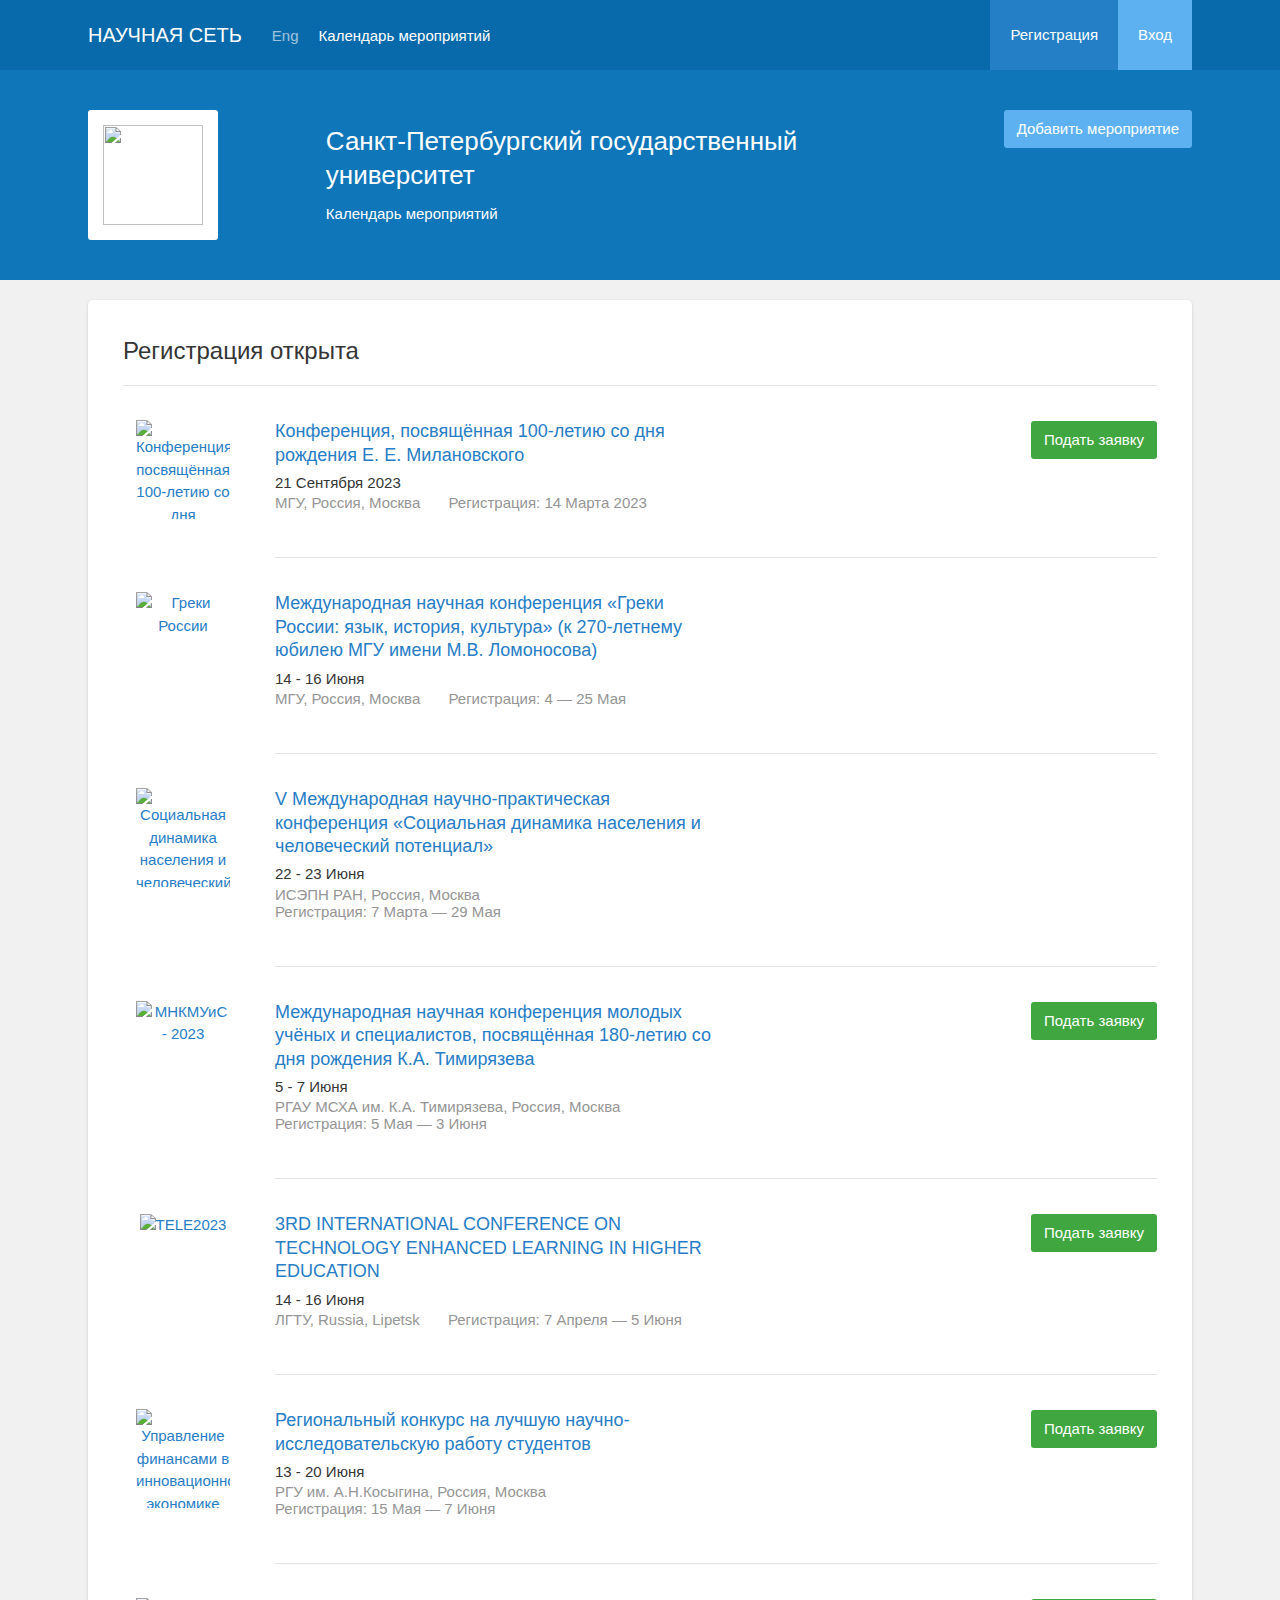
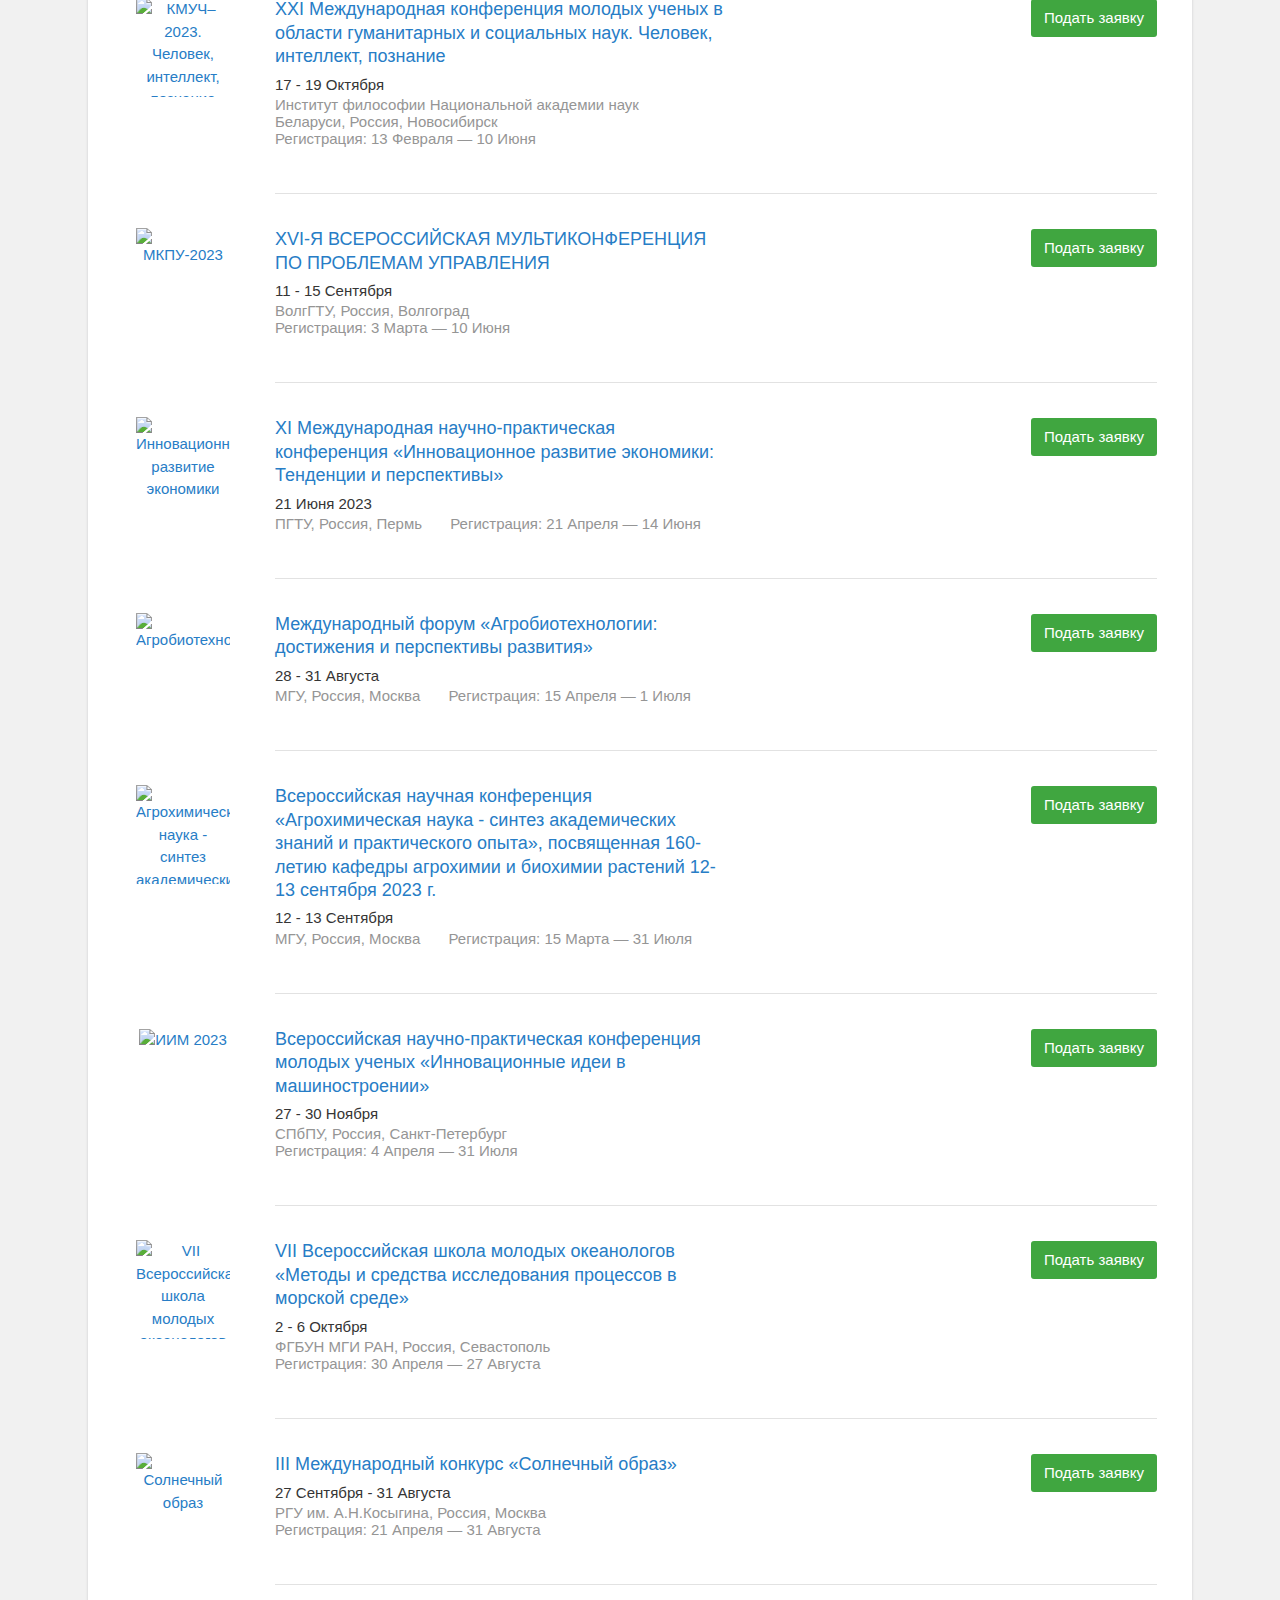
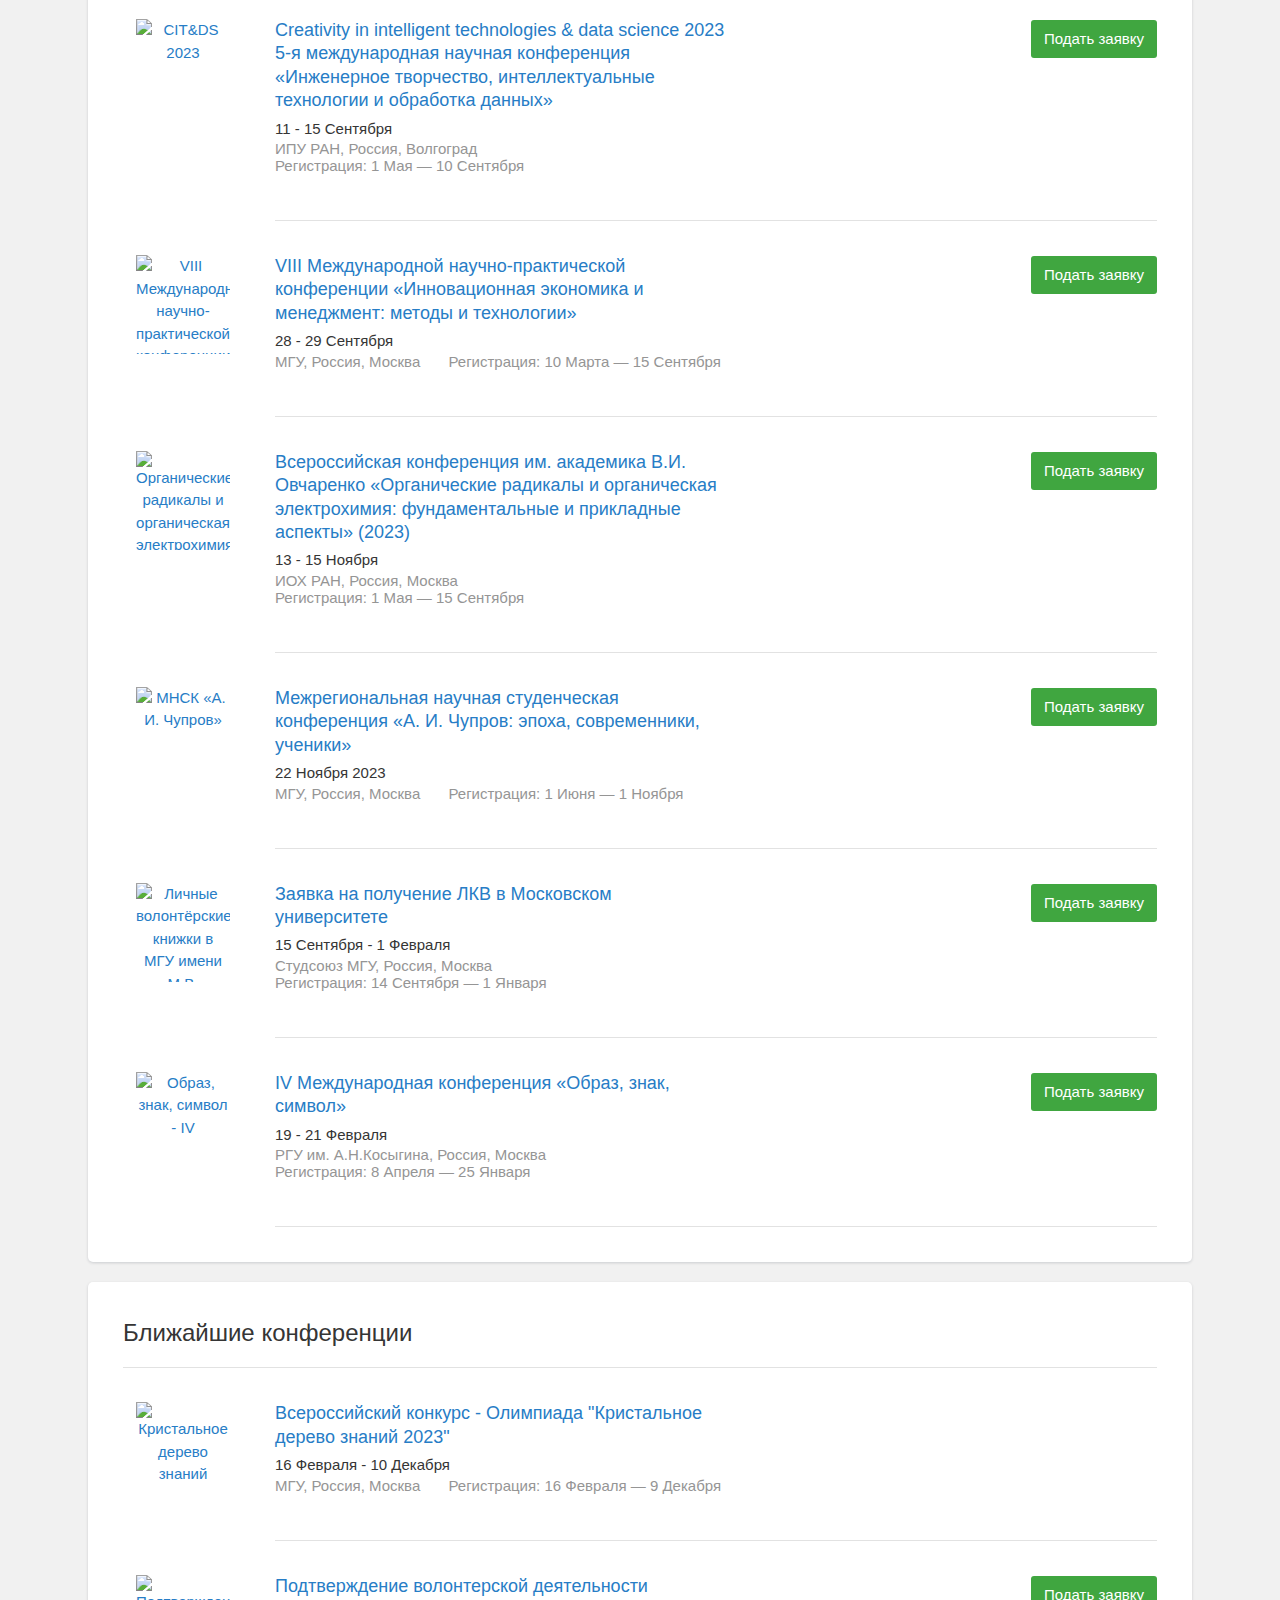
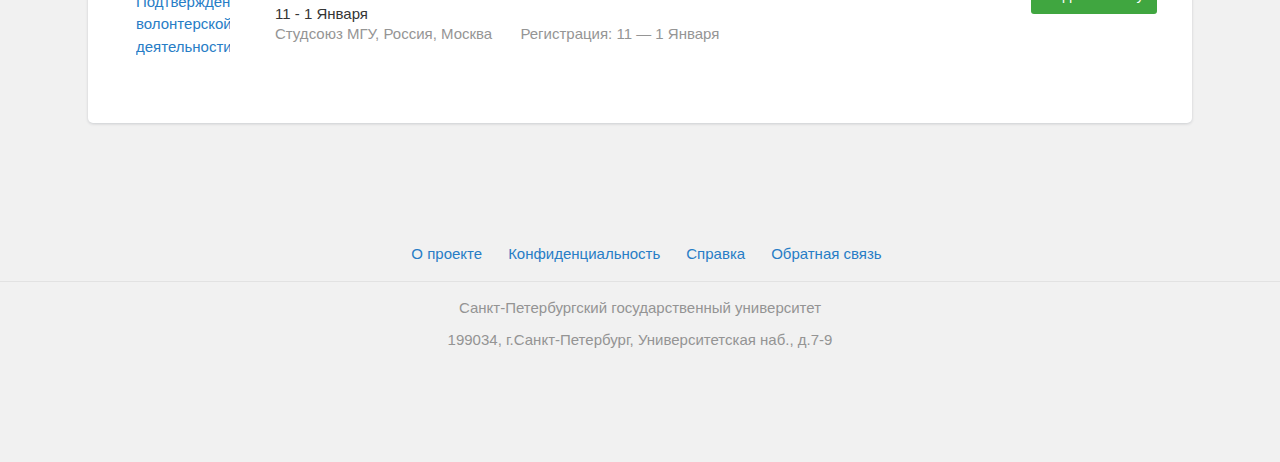
==== index.html @ dd845f23 "Add files via upload" ====
<!DOCTYPE html>
<html lang="ru" class="l-html">
    
<!-- Mirrored from conf.spbu.ru/ by HTTrack Website Copier/3.x [XR&CO'2014], Fri, 02 Jun 2023 14:49:37 GMT -->
<!-- Added by HTTrack --><meta http-equiv="content-type" content="text/html;charset=UTF-8" /><!-- /Added by HTTrack -->
<head>
                        <meta charset="utf-8">
            <meta http-equiv="X-UA-Compatible" content="IE=edge">
            <meta name="viewport" content="width=device-width, initial-scale=1">
			<style type="text/css">
			@charset "UTF-8";[ng\:cloak],[ng-cloak],[data-ng-cloak],[x-ng-cloak],.ng-cloak,.x-ng-cloak,.ng-hide:not(.ng-hide-animate){display:none !important;}ng\:form{display:block;}.ng-animate-shim{visibility:hidden;}.ng-anchor{position:absolute;}</style>
        
    <meta property="og:title" content="Научная сеть для ученых" />
    <meta property="og:image" content="static/redesign.png" />
    <meta property="og:description" content="Мы, команда «Ломоносова», создаем продукт для ученых и тех, кто только собирается ими стать" />
    <meta property="og:type" content="website"/>
    <meta property="og:url" content= "rus/index.html" />
        <meta name="description" content="Научная сеть мероприятий и форумов для ученых и интеллектуальной молодежи">        <meta name="theme-color" content="#086aaa">
        <meta name="msapplication-navbutton-color" content="#086aaa">
        <meta name="apple-mobile-web-app-status-bar-style" content="#086aaa">

        <title>
            Главная -
                            Санкт-Петербургский государственный университет
                    </title>

        <link rel="apple-touch-icon" href="static/aapl/AppIcon60x60.png">
        <link rel="apple-touch-icon" sizes="76x76" href="static/aapl/AppIcon76x76.png">
        <link rel="apple-touch-icon" sizes="120x120" href="static/aapl/AppIcon60x60%402x.png">
        <link rel="apple-touch-icon" sizes="152x152" href="static/aapl/AppIcon76x76%402x.png">
                    <link rel="stylesheet" href="responsive.css" />
        
                    <script type="text/javascript" src="build/main_layout_head-a359063564.js"></script>
            <script src="js/routing87ba?callback=fos.Router.setData"></script>
            <script type="text/javascript">
                var svgIconsFilePath = 'layout/layout3/img/svg.html';
                var currentLocale = 'rus';
            </script>
        
                    <link rel="icon" href="file/domain/oid443_8fa5ad196e1b1f5c620c81ff6a50fa4dcec72111.png" type="image/x-icon">
            <link rel="shortcut icon" href="file/domain/oid443_8fa5ad196e1b1f5c620c81ff6a50fa4dcec72111.png" type="image/x-icon">
            </head>
        <body>
        <!-- l-page-->
        <div class="l-page">
            <header class="header">
    <div class="container container--nogutter">
                                        
        <div class="main-menu">
            <div class="menu__cover"></div>
            <a class="menu-trigger" href="rus/index.html">
                <svg>
                    <use xlink:href="#menu"></use>
                </svg>
                <span>Научная сеть</span>
            </a>
            <div class="menu__content">
                <ul class="menu__list">
                                                                <li class="menu__item">
                            <a href="rus/event/search.html">
                                                                    Календарь мероприятий
                                                            </a>
                        </li>
                                    </ul>
                                    <ul class="menu__list">
                        <li class="menu__item"><a href="rus/register/index.html">Регистрация</a></li>
                        <li class="menu__item"><a href="rus/login.html">Вход</a></li>
                    </ul>
                
                                                                                
                                                                                                                                                                                        
                                                    <ul class="menu__list menu__list--lang">
                            <li class="menu__item"><a href="eng/index.html">Eng</a></li>
                                                                                                                        </ul>
                            </div>
        </div>

        <a class="logo" href="rus/index.html">Научная сеть</a>

                                                
                                                                                                
                                    <a class="header__language" href="eng/index.html">Eng</a>
                                    
                    <a class="header__calendar" href="rus/event/search.html">
                                    Календарь мероприятий
                            </a>
        
                    <div class="user-block nolog_user-block">
                <div class="user-block__item">
                    <a class="user-block__link" href="rus/register/index.html">Регистрация</a>
                </div>
                <div class="user-block__item">
                    <a class="user-block__link user-block__link--login" href="rus/login.html">Вход</a>
                </div>
            </div>
            </div>
</header>

            <!-- content-->
            <main>
                                                                        <div class="associated">
                            <div class="associated__header">
                    <div class="container container--nogutter">
                        <div class="associated__vuz">
                                                                                                                                                        <div class="associated__logo">
                                    <a href="rus/index.html" class="logo--image">
                                        <img src="media/cache/domain_logo/file/domain/logo/oid443_380ef2fbfec20c7a2e75327dd02b8254f7c4e752.png" />
                                    </a>
                                </div>
                                                        <div class="associated__description">
                                <h1 class="associated__name">
                                    <a href="rus/index.html">
                                                                                    Санкт-Петербургский государственный университет
                                                                            </a>
                                </h1>
                                                                    <a class="associated__page associated__page--sm" href="rus/event/search.html">
                                                                                    Календарь мероприятий
                                                                            </a>
                                                            </div>
                            <a href="rus/login.html" class="btn associated__button">Добавить мероприятие</a>
                        </div>
                                                    <a class="associated__page associated__page--xs" href="rus/event/search.html">
                                                                    Календарь мероприятий
                                                            </a>
                                            </div>
                </div>
            
            <div class="associated__content">
                <div class="container container--nogutter">
                                            <article class="block">
                            <div class="block__wrapper">
                                <div class="block__header">
                                    <h2 class="block__title">Регистрация открыта</h2>
                                </div>
                                <div class="future-events">
                                                                                <!-- single event -->
                                    
                                    
    <article class="event-card">
        <div class="event-card__logo">
                        <a href="rus/event/8114/index.html">
                <img src="media/cache/event_logo/file/event/8114/rus_logo_b756d55de7f57385ab9c696ba20496b6c005802d.jpg" alt="Конференция, посвящённая 100-летию со дня рождения Е. Е. Милановского">
            </a>
        </div>
        <div class="event-card__infowrapper" itemscope itemtype="http://schema.org/Event">
            <div class="event-card__info_future">
                <header class="event-card__header">
                    <h2 class="event-card__name event-card__name_future" itemprop="name">
                        <a class="event-card__link event-card__link_future" href="rus/event/8114/index.html" itemprop="url">
                            Конференция, посвящённая 100-летию со дня рождения Е. Е. Милановского
                        </a>
                    </h2>
                                            <time itemprop="startDate" datetime="2023-09-21">21 Сентября 2023</time>
                                    </header>
                <p class="event-card__about event-card__about_future">
                    <span class="event-card__place">
                                                                            <span itemprop="org">МГУ</span>,
                        
                                                    <span itemprop="addressCountry">Россия</span>,
                        
                                                    <span itemprop="addressLocality">Москва</span>
                                            </span>
                                            <span class="event-card__regdate">Регистрация:
                                                            <time>14 Марта 2023</time>
                                                    </span>
                                    </p>
            </div>
                            <a href="rus/event/request/8114/form.html" class="event-card__btn btn btn-success">
                    Подать заявку
                </a>
                    </div>
    </article>
    <!-- End single event -->

                                                                                <!-- single event -->
                                    
                                    
    <article class="event-card">
        <div class="event-card__logo">
                        <a href="rus/event/8206/index.html">
                <img src="media/cache/event_logo/file/event/8206/rus_logo_a973cc8ff2320ecc31e1501fa5836ae2d9edd4ca.png" alt="Греки России">
            </a>
        </div>
        <div class="event-card__infowrapper" itemscope itemtype="http://schema.org/Event">
            <div class="event-card__info_future">
                <header class="event-card__header">
                    <h2 class="event-card__name event-card__name_future" itemprop="name">
                        <a class="event-card__link event-card__link_future" href="rus/event/8206/index.html" itemprop="url">
                            Международная научная конференция «Греки России: язык, история, культура» (к 270-летнему юбилею МГУ имени М.В. Ломоносова)
                        </a>
                    </h2>
                                            <time itemprop="startDate" datetime="2023-06-14">14 </time>
                        <time itemprop="endDate" datetime="2023-06-16">- 16 Июня</time>
                                    </header>
                <p class="event-card__about event-card__about_future">
                    <span class="event-card__place">
                                                                            <span itemprop="org">МГУ</span>,
                        
                                                    <span itemprop="addressCountry">Россия</span>,
                        
                                                    <span itemprop="addressLocality">Москва</span>
                                            </span>
                                            <span class="event-card__regdate">Регистрация:
                                                            <time>4</time>
                                <time>— 25 Мая</time>
                                                    </span>
                                    </p>
            </div>
                    </div>
    </article>
    <!-- End single event -->

                                                                                <!-- single event -->
                                    
                                    
    <article class="event-card">
        <div class="event-card__logo">
                        <a href="rus/event/8038/index.html">
                <img src="media/cache/event_logo/file/event/8038/rus_logo_542ed183f7753eb85f3d2cd5a44c4b03de7862ac.png" alt="Социальная динамика населения и человеческий потенциал">
            </a>
        </div>
        <div class="event-card__infowrapper" itemscope itemtype="http://schema.org/Event">
            <div class="event-card__info_future">
                <header class="event-card__header">
                    <h2 class="event-card__name event-card__name_future" itemprop="name">
                        <a class="event-card__link event-card__link_future" href="rus/event/8038/index.html" itemprop="url">
                            V Международная научно-практическая конференция «Социальная динамика населения и человеческий потенциал»
                        </a>
                    </h2>
                                            <time itemprop="startDate" datetime="2023-06-22">22 </time>
                        <time itemprop="endDate" datetime="2023-06-23">- 23 Июня</time>
                                    </header>
                <p class="event-card__about event-card__about_future">
                    <span class="event-card__place">
                                                                            <span itemprop="org">ИСЭПН РАН</span>,
                        
                                                    <span itemprop="addressCountry">Россия</span>,
                        
                                                    <span itemprop="addressLocality">Москва</span>
                                            </span>
                                            <span class="event-card__regdate">Регистрация:
                                                            <time>7 Марта</time>
                                <time>— 29 Мая</time>
                                                    </span>
                                    </p>
            </div>
                    </div>
    </article>
    <!-- End single event -->

                                                                                <!-- single event -->
                                    
                                    
    <article class="event-card">
        <div class="event-card__logo">
                        <a href="rus/event/8207/index.html">
                <img src="media/cache/event_logo/file/event/8207/rus_logo_aa2b73cbe84661396e3442e98fd99e7da7c190a5.jpg" alt="МНКМУиС - 2023">
            </a>
        </div>
        <div class="event-card__infowrapper" itemscope itemtype="http://schema.org/Event">
            <div class="event-card__info_future">
                <header class="event-card__header">
                    <h2 class="event-card__name event-card__name_future" itemprop="name">
                        <a class="event-card__link event-card__link_future" href="rus/event/8207/index.html" itemprop="url">
                            Международная научная конференция молодых учёных и специалистов, посвящённая 180-летию со дня рождения К.А. Тимирязева
                        </a>
                    </h2>
                                            <time itemprop="startDate" datetime="2023-06-05">5 </time>
                        <time itemprop="endDate" datetime="2023-06-07">- 7 Июня</time>
                                    </header>
                <p class="event-card__about event-card__about_future">
                    <span class="event-card__place">
                                                                            <span itemprop="org">РГАУ МСХА  им. К.А. Тимирязева</span>,
                        
                                                    <span itemprop="addressCountry">Россия</span>,
                        
                                                    <span itemprop="addressLocality">Москва</span>
                                            </span>
                                            <span class="event-card__regdate">Регистрация:
                                                            <time>5 Мая</time>
                                <time>— 3 Июня</time>
                                                    </span>
                                    </p>
            </div>
                            <a href="rus/event/request/8207/form.html" class="event-card__btn btn btn-success">
                    Подать заявку
                </a>
                    </div>
    </article>
    <!-- End single event -->

                                                                                <!-- single event -->
                                    
                                    
    <article class="event-card">
        <div class="event-card__logo">
                        <a href="rus/event/8163/index.html">
                <img src="media/cache/event_logo/blank/event.png" alt="TELE2023">
            </a>
        </div>
        <div class="event-card__infowrapper" itemscope itemtype="http://schema.org/Event">
            <div class="event-card__info_future">
                <header class="event-card__header">
                    <h2 class="event-card__name event-card__name_future" itemprop="name">
                        <a class="event-card__link event-card__link_future" href="rus/event/8163/index.html" itemprop="url">
                            3RD INTERNATIONAL CONFERENCE ON TECHNOLOGY ENHANCED LEARNING IN HIGHER EDUCATION
                        </a>
                    </h2>
                                            <time itemprop="startDate" datetime="2023-06-14">14 </time>
                        <time itemprop="endDate" datetime="2023-06-16">- 16 Июня</time>
                                    </header>
                <p class="event-card__about event-card__about_future">
                    <span class="event-card__place">
                                                                            <span itemprop="org">ЛГТУ</span>,
                        
                                                    <span itemprop="addressCountry">Russia</span>,
                        
                                                    <span itemprop="addressLocality">Lipetsk</span>
                                            </span>
                                            <span class="event-card__regdate">Регистрация:
                                                            <time>7 Апреля</time>
                                <time>— 5 Июня</time>
                                                    </span>
                                    </p>
            </div>
                            <a href="rus/event/request/8163/form.html" class="event-card__btn btn btn-success">
                    Подать заявку
                </a>
                    </div>
    </article>
    <!-- End single event -->

                                                                                <!-- single event -->
                                    
                                    
    <article class="event-card">
        <div class="event-card__logo">
                        <a href="rus/event/8215/index.html">
                <img src="media/cache/event_logo/file/event/8215/rus_logo_1a7bc4d9acce9ebc3a93e13ecf600bf4e7d290ff.jpg" alt="Управление финансами в инновационной экономике">
            </a>
        </div>
        <div class="event-card__infowrapper" itemscope itemtype="http://schema.org/Event">
            <div class="event-card__info_future">
                <header class="event-card__header">
                    <h2 class="event-card__name event-card__name_future" itemprop="name">
                        <a class="event-card__link event-card__link_future" href="rus/event/8215/index.html" itemprop="url">
                            Региональный конкурс на лучшую научно-исследовательскую работу студентов
                        </a>
                    </h2>
                                            <time itemprop="startDate" datetime="2023-06-13">13 </time>
                        <time itemprop="endDate" datetime="2023-06-20">- 20 Июня</time>
                                    </header>
                <p class="event-card__about event-card__about_future">
                    <span class="event-card__place">
                                                                            <span itemprop="org">РГУ им. А.Н.Косыгина</span>,
                        
                                                    <span itemprop="addressCountry">Россия</span>,
                        
                                                    <span itemprop="addressLocality">Москва</span>
                                            </span>
                                            <span class="event-card__regdate">Регистрация:
                                                            <time>15 Мая</time>
                                <time>— 7 Июня</time>
                                                    </span>
                                    </p>
            </div>
                            <a href="rus/event/request/8215/form.html" class="event-card__btn btn btn-success">
                    Подать заявку
                </a>
                    </div>
    </article>
    <!-- End single event -->

                                                                                <!-- single event -->
                                    
                                    
    <article class="event-card">
        <div class="event-card__logo">
                        <a href="rus/event/7948/index.html">
                <img src="media/cache/event_logo/file/event/7948/rus_logo_6fd1d2750cdbe471127c4198468764a11c3f84e6.png" alt="КМУЧ–2023. Человек, интеллект, познание">
            </a>
        </div>
        <div class="event-card__infowrapper" itemscope itemtype="http://schema.org/Event">
            <div class="event-card__info_future">
                <header class="event-card__header">
                    <h2 class="event-card__name event-card__name_future" itemprop="name">
                        <a class="event-card__link event-card__link_future" href="rus/event/7948/index.html" itemprop="url">
                            XXI Международная конференция молодых ученых в области гуманитарных и социальных наук. Человек, интеллект, познание
                        </a>
                    </h2>
                                            <time itemprop="startDate" datetime="2023-10-17">17 </time>
                        <time itemprop="endDate" datetime="2023-10-19">- 19 Октября</time>
                                    </header>
                <p class="event-card__about event-card__about_future">
                    <span class="event-card__place">
                                                                            <span itemprop="org">Институт философии Национальной академии наук Беларуси</span>,
                        
                                                    <span itemprop="addressCountry">Россия</span>,
                        
                                                    <span itemprop="addressLocality">Новосибирск</span>
                                            </span>
                                            <span class="event-card__regdate">Регистрация:
                                                            <time>13 Февраля</time>
                                <time>— 10 Июня</time>
                                                    </span>
                                    </p>
            </div>
                            <a href="rus/event/request/7948/form.html" class="event-card__btn btn btn-success">
                    Подать заявку
                </a>
                    </div>
    </article>
    <!-- End single event -->

                                                                                <!-- single event -->
                                    
                                    
    <article class="event-card">
        <div class="event-card__logo">
                        <a href="rus/event/8035/index.html">
                <img src="media/cache/event_logo/file/event/8035/rus_logo_1a26f342d46dc1b7f947152265c94122b7f806f1.png" alt="МКПУ-2023">
            </a>
        </div>
        <div class="event-card__infowrapper" itemscope itemtype="http://schema.org/Event">
            <div class="event-card__info_future">
                <header class="event-card__header">
                    <h2 class="event-card__name event-card__name_future" itemprop="name">
                        <a class="event-card__link event-card__link_future" href="rus/event/8035/index.html" itemprop="url">
                            XVI-Я ВСЕРОССИЙСКАЯ  МУЛЬТИКОНФЕРЕНЦИЯ  ПО  ПРОБЛЕМАМ  УПРАВЛЕНИЯ
                        </a>
                    </h2>
                                            <time itemprop="startDate" datetime="2023-09-11">11 </time>
                        <time itemprop="endDate" datetime="2023-09-15">- 15 Сентября</time>
                                    </header>
                <p class="event-card__about event-card__about_future">
                    <span class="event-card__place">
                                                                            <span itemprop="org">ВолгГТУ</span>,
                        
                                                    <span itemprop="addressCountry">Россия</span>,
                        
                                                    <span itemprop="addressLocality">Волгоград</span>
                                            </span>
                                            <span class="event-card__regdate">Регистрация:
                                                            <time>3 Марта</time>
                                <time>— 10 Июня</time>
                                                    </span>
                                    </p>
            </div>
                            <a href="rus/event/request/8035/form.html" class="event-card__btn btn btn-success">
                    Подать заявку
                </a>
                    </div>
    </article>
    <!-- End single event -->

                                                                                <!-- single event -->
                                    
                                    
    <article class="event-card">
        <div class="event-card__logo">
                        <a href="rus/event/8189/index.html">
                <img src="media/cache/event_logo/file/event/8189/rus_logo_4491212ba9d75450ca2a5f82e1e54bf8b8b8a923.png" alt="Инновационное развитие экономики">
            </a>
        </div>
        <div class="event-card__infowrapper" itemscope itemtype="http://schema.org/Event">
            <div class="event-card__info_future">
                <header class="event-card__header">
                    <h2 class="event-card__name event-card__name_future" itemprop="name">
                        <a class="event-card__link event-card__link_future" href="rus/event/8189/index.html" itemprop="url">
                            XI Международная научно-практическая конференция «Инновационное развитие экономики: Тенденции и перспективы»
                        </a>
                    </h2>
                                            <time itemprop="startDate" datetime="2023-06-21">21 Июня 2023</time>
                                    </header>
                <p class="event-card__about event-card__about_future">
                    <span class="event-card__place">
                                                                            <span itemprop="org">ПГТУ</span>,
                        
                                                    <span itemprop="addressCountry">Россия</span>,
                        
                                                    <span itemprop="addressLocality">Пермь</span>
                                            </span>
                                            <span class="event-card__regdate">Регистрация:
                                                            <time>21 Апреля</time>
                                <time>— 14 Июня</time>
                                                    </span>
                                    </p>
            </div>
                            <a href="rus/event/request/8189/form.html" class="event-card__btn btn btn-success">
                    Подать заявку
                </a>
                    </div>
    </article>
    <!-- End single event -->

                                                                                <!-- single event -->
                                    
                                    
    <article class="event-card">
        <div class="event-card__logo">
                        <a href="rus/event/8150/index.html">
                <img src="media/cache/event_logo/file/event/8150/rus_logo_0a67ddf0bbc06087bec25aa4c470ec13543a9f34.jpg" alt="Агробиотехнологии">
            </a>
        </div>
        <div class="event-card__infowrapper" itemscope itemtype="http://schema.org/Event">
            <div class="event-card__info_future">
                <header class="event-card__header">
                    <h2 class="event-card__name event-card__name_future" itemprop="name">
                        <a class="event-card__link event-card__link_future" href="rus/event/8150/index.html" itemprop="url">
                            Международный форум «Агробиотехнологии: достижения и перспективы развития»
                        </a>
                    </h2>
                                            <time itemprop="startDate" datetime="2023-08-28">28 </time>
                        <time itemprop="endDate" datetime="2023-08-31">- 31 Августа</time>
                                    </header>
                <p class="event-card__about event-card__about_future">
                    <span class="event-card__place">
                                                                            <span itemprop="org">МГУ</span>,
                        
                                                    <span itemprop="addressCountry">Россия</span>,
                        
                                                    <span itemprop="addressLocality">Москва</span>
                                            </span>
                                            <span class="event-card__regdate">Регистрация:
                                                            <time>15 Апреля</time>
                                <time>— 1 Июля</time>
                                                    </span>
                                    </p>
            </div>
                            <a href="rus/event/request/8150/form.html" class="event-card__btn btn btn-success">
                    Подать заявку
                </a>
                    </div>
    </article>
    <!-- End single event -->

                                                                                <!-- single event -->
                                    
                                    
    <article class="event-card">
        <div class="event-card__logo">
                        <a href="rus/event/8032/index.html">
                <img src="media/cache/event_logo/file/event/8032/rus_logo_0e17d65f164553c64db1617102b7adfc702c9365.jpg" alt="Агрохимическая наука - синтез академических знаний и практического опыта">
            </a>
        </div>
        <div class="event-card__infowrapper" itemscope itemtype="http://schema.org/Event">
            <div class="event-card__info_future">
                <header class="event-card__header">
                    <h2 class="event-card__name event-card__name_future" itemprop="name">
                        <a class="event-card__link event-card__link_future" href="rus/event/8032/index.html" itemprop="url">
                            Всероссийская научная конференция «Агрохимическая наука - синтез академических знаний и практического опыта», посвященная 160-летию кафедры агрохимии и биохимии растений 12-13 сентября 2023 г.
                        </a>
                    </h2>
                                            <time itemprop="startDate" datetime="2023-09-12">12 </time>
                        <time itemprop="endDate" datetime="2023-09-13">- 13 Сентября</time>
                                    </header>
                <p class="event-card__about event-card__about_future">
                    <span class="event-card__place">
                                                                            <span itemprop="org">МГУ</span>,
                        
                                                    <span itemprop="addressCountry">Россия</span>,
                        
                                                    <span itemprop="addressLocality">Москва</span>
                                            </span>
                                            <span class="event-card__regdate">Регистрация:
                                                            <time>15 Марта</time>
                                <time>— 31 Июля</time>
                                                    </span>
                                    </p>
            </div>
                            <a href="rus/event/request/8032/form.html" class="event-card__btn btn btn-success">
                    Подать заявку
                </a>
                    </div>
    </article>
    <!-- End single event -->

                                                                                <!-- single event -->
                                    
                                    
    <article class="event-card">
        <div class="event-card__logo">
                        <a href="rus/event/8060/index.html">
                <img src="media/cache/event_logo/blank/event.png" alt="ИИМ 2023">
            </a>
        </div>
        <div class="event-card__infowrapper" itemscope itemtype="http://schema.org/Event">
            <div class="event-card__info_future">
                <header class="event-card__header">
                    <h2 class="event-card__name event-card__name_future" itemprop="name">
                        <a class="event-card__link event-card__link_future" href="rus/event/8060/index.html" itemprop="url">
                            Всероссийская научно-практическая конференция молодых ученых «Инновационные идеи в машиностроении»
                        </a>
                    </h2>
                                            <time itemprop="startDate" datetime="2023-11-27">27 </time>
                        <time itemprop="endDate" datetime="2023-11-30">- 30 Ноября</time>
                                    </header>
                <p class="event-card__about event-card__about_future">
                    <span class="event-card__place">
                                                                            <span itemprop="org">СПбПУ</span>,
                        
                                                    <span itemprop="addressCountry">Россия</span>,
                        
                                                    <span itemprop="addressLocality">Санкт-Петербург</span>
                                            </span>
                                            <span class="event-card__regdate">Регистрация:
                                                            <time>4 Апреля</time>
                                <time>— 31 Июля</time>
                                                    </span>
                                    </p>
            </div>
                            <a href="rus/event/request/8060/form.html" class="event-card__btn btn btn-success">
                    Подать заявку
                </a>
                    </div>
    </article>
    <!-- End single event -->

                                                                                <!-- single event -->
                                    
                                    
    <article class="event-card">
        <div class="event-card__logo">
                        <a href="rus/event/8196/index.html">
                <img src="media/cache/event_logo/file/event/8196/rus_logo_a20620546005a165676b6c7c62627c499923bffd.jpg" alt="VII Всероссийская школа молодых океанологов МГИ">
            </a>
        </div>
        <div class="event-card__infowrapper" itemscope itemtype="http://schema.org/Event">
            <div class="event-card__info_future">
                <header class="event-card__header">
                    <h2 class="event-card__name event-card__name_future" itemprop="name">
                        <a class="event-card__link event-card__link_future" href="rus/event/8196/index.html" itemprop="url">
                            VII Всероссийская школа молодых океанологов «Методы и средства исследования процессов в морской среде»
                        </a>
                    </h2>
                                            <time itemprop="startDate" datetime="2023-10-02">2 </time>
                        <time itemprop="endDate" datetime="2023-10-06">- 6 Октября</time>
                                    </header>
                <p class="event-card__about event-card__about_future">
                    <span class="event-card__place">
                                                                            <span itemprop="org">ФГБУН МГИ РАН</span>,
                        
                                                    <span itemprop="addressCountry">Россия</span>,
                        
                                                    <span itemprop="addressLocality">Севастополь</span>
                                            </span>
                                            <span class="event-card__regdate">Регистрация:
                                                            <time>30 Апреля</time>
                                <time>— 27 Августа</time>
                                                    </span>
                                    </p>
            </div>
                            <a href="rus/event/request/8196/form.html" class="event-card__btn btn btn-success">
                    Подать заявку
                </a>
                    </div>
    </article>
    <!-- End single event -->

                                                                                <!-- single event -->
                                    
                                    
    <article class="event-card">
        <div class="event-card__logo">
                        <a href="rus/event/7482/index.html">
                <img src="media/cache/event_logo/blank/event.png" alt="Солнечный образ">
            </a>
        </div>
        <div class="event-card__infowrapper" itemscope itemtype="http://schema.org/Event">
            <div class="event-card__info_future">
                <header class="event-card__header">
                    <h2 class="event-card__name event-card__name_future" itemprop="name">
                        <a class="event-card__link event-card__link_future" href="rus/event/7482/index.html" itemprop="url">
                            III Международный конкурс «Солнечный образ»
                        </a>
                    </h2>
                                            <time itemprop="startDate" datetime="2022-09-27">27  Сентября</time>
                        <time itemprop="endDate" datetime="2023-08-31">- 31 Августа</time>
                                    </header>
                <p class="event-card__about event-card__about_future">
                    <span class="event-card__place">
                                                                            <span itemprop="org">РГУ им. А.Н.Косыгина</span>,
                        
                                                    <span itemprop="addressCountry">Россия</span>,
                        
                                                    <span itemprop="addressLocality">Москва</span>
                                            </span>
                                            <span class="event-card__regdate">Регистрация:
                                                            <time>21 Апреля</time>
                                <time>— 31 Августа</time>
                                                    </span>
                                    </p>
            </div>
                            <a href="rus/event/request/7482/form.html" class="event-card__btn btn btn-success">
                    Подать заявку
                </a>
                    </div>
    </article>
    <!-- End single event -->

                                                                                <!-- single event -->
                                    
                                    
    <article class="event-card">
        <div class="event-card__logo">
                        <a href="rus/event/8201/index.html">
                <img src="media/cache/event_logo/file/event/8201/rus_logo_0ee7286e3452467662c3157c394895b36d794627.jpg" alt="CIT&amp;DS 2023">
            </a>
        </div>
        <div class="event-card__infowrapper" itemscope itemtype="http://schema.org/Event">
            <div class="event-card__info_future">
                <header class="event-card__header">
                    <h2 class="event-card__name event-card__name_future" itemprop="name">
                        <a class="event-card__link event-card__link_future" href="rus/event/8201/index.html" itemprop="url">
                            Creativity in intelligent technologies &amp; data science 2023 5-я международная научная конференция «Инженерное творчество, интеллектуальные технологии и обработка данных»
                        </a>
                    </h2>
                                            <time itemprop="startDate" datetime="2023-09-11">11 </time>
                        <time itemprop="endDate" datetime="2023-09-15">- 15 Сентября</time>
                                    </header>
                <p class="event-card__about event-card__about_future">
                    <span class="event-card__place">
                                                                            <span itemprop="org">ИПУ РАН</span>,
                        
                                                    <span itemprop="addressCountry">Россия</span>,
                        
                                                    <span itemprop="addressLocality">Волгоград</span>
                                            </span>
                                            <span class="event-card__regdate">Регистрация:
                                                            <time>1 Мая</time>
                                <time>— 10 Сентября</time>
                                                    </span>
                                    </p>
            </div>
                            <a href="rus/event/request/8201/form.html" class="event-card__btn btn btn-success">
                    Подать заявку
                </a>
                    </div>
    </article>
    <!-- End single event -->

                                                                                <!-- single event -->
                                    
                                    
    <article class="event-card">
        <div class="event-card__logo">
                        <a href="rus/event/8016/index.html">
                <img src="media/cache/event_logo/file/event/8016/rus_logo_14627af773530565ef0601ef9a6be265e8a17d59.jpg" alt="VIII Международной научно-практической конференции «Инновационная экономика и менеджмент: методы и технологии»">
            </a>
        </div>
        <div class="event-card__infowrapper" itemscope itemtype="http://schema.org/Event">
            <div class="event-card__info_future">
                <header class="event-card__header">
                    <h2 class="event-card__name event-card__name_future" itemprop="name">
                        <a class="event-card__link event-card__link_future" href="rus/event/8016/index.html" itemprop="url">
                            VIII Международной научно-практической конференции «Инновационная экономика и менеджмент: методы и технологии»
                        </a>
                    </h2>
                                            <time itemprop="startDate" datetime="2023-09-28">28 </time>
                        <time itemprop="endDate" datetime="2023-09-29">- 29 Сентября</time>
                                    </header>
                <p class="event-card__about event-card__about_future">
                    <span class="event-card__place">
                                                                            <span itemprop="org">МГУ</span>,
                        
                                                    <span itemprop="addressCountry">Россия</span>,
                        
                                                    <span itemprop="addressLocality">Москва</span>
                                            </span>
                                            <span class="event-card__regdate">Регистрация:
                                                            <time>10 Марта</time>
                                <time>— 15 Сентября</time>
                                                    </span>
                                    </p>
            </div>
                            <a href="rus/event/request/8016/form.html" class="event-card__btn btn btn-success">
                    Подать заявку
                </a>
                    </div>
    </article>
    <!-- End single event -->

                                                                                <!-- single event -->
                                    
                                    
    <article class="event-card">
        <div class="event-card__logo">
                        <a href="rus/event/8165/index.html">
                <img src="media/cache/event_logo/file/event/8165/rus_logo_5522e94bda369e25adb171a0997067f5a19862f4.jpg" alt="Органические радикалы и органическая электрохимия (2023)">
            </a>
        </div>
        <div class="event-card__infowrapper" itemscope itemtype="http://schema.org/Event">
            <div class="event-card__info_future">
                <header class="event-card__header">
                    <h2 class="event-card__name event-card__name_future" itemprop="name">
                        <a class="event-card__link event-card__link_future" href="rus/event/8165/index.html" itemprop="url">
                            Всероссийская конференция им. академика В.И. Овчаренко «Органические радикалы и органическая электрохимия: фундаментальные и прикладные аспекты» (2023)
                        </a>
                    </h2>
                                            <time itemprop="startDate" datetime="2023-11-13">13 </time>
                        <time itemprop="endDate" datetime="2023-11-15">- 15 Ноября</time>
                                    </header>
                <p class="event-card__about event-card__about_future">
                    <span class="event-card__place">
                                                                            <span itemprop="org">ИОХ РАН</span>,
                        
                                                    <span itemprop="addressCountry">Россия</span>,
                        
                                                    <span itemprop="addressLocality">Москва</span>
                                            </span>
                                            <span class="event-card__regdate">Регистрация:
                                                            <time>1 Мая</time>
                                <time>— 15 Сентября</time>
                                                    </span>
                                    </p>
            </div>
                            <a href="rus/event/request/8165/form.html" class="event-card__btn btn btn-success">
                    Подать заявку
                </a>
                    </div>
    </article>
    <!-- End single event -->

                                                                                <!-- single event -->
                                    
                                    
    <article class="event-card">
        <div class="event-card__logo">
                        <a href="rus/event/8230/index.html">
                <img src="media/cache/event_logo/file/event/8230/rus_logo_fd2d135103e01d80a4bcebe5b29f1d279df72369.jpg" alt="МНСК «А. И. Чупров»">
            </a>
        </div>
        <div class="event-card__infowrapper" itemscope itemtype="http://schema.org/Event">
            <div class="event-card__info_future">
                <header class="event-card__header">
                    <h2 class="event-card__name event-card__name_future" itemprop="name">
                        <a class="event-card__link event-card__link_future" href="rus/event/8230/index.html" itemprop="url">
                            Межрегиональная научная студенческая конференция «А. И. Чупров: эпоха, современники, ученики»
                        </a>
                    </h2>
                                            <time itemprop="startDate" datetime="2023-11-22">22 Ноября 2023</time>
                                    </header>
                <p class="event-card__about event-card__about_future">
                    <span class="event-card__place">
                                                                            <span itemprop="org">МГУ</span>,
                        
                                                    <span itemprop="addressCountry">Россия</span>,
                        
                                                    <span itemprop="addressLocality">Москва</span>
                                            </span>
                                            <span class="event-card__regdate">Регистрация:
                                                            <time>1 Июня</time>
                                <time>— 1 Ноября</time>
                                                    </span>
                                    </p>
            </div>
                            <a href="rus/event/request/8230/form.html" class="event-card__btn btn btn-success">
                    Подать заявку
                </a>
                    </div>
    </article>
    <!-- End single event -->

                                                                                <!-- single event -->
                                    
                                    
    <article class="event-card">
        <div class="event-card__logo">
                        <a href="rus/event/7643/index.html">
                <img src="media/cache/event_logo/file/event/7643/rus_logo_7bbaaf88847f845bab265ed7db093bd80ec75a63.jpg" alt="Личные волонтёрские книжки в МГУ имени М.В. Ломоносова">
            </a>
        </div>
        <div class="event-card__infowrapper" itemscope itemtype="http://schema.org/Event">
            <div class="event-card__info_future">
                <header class="event-card__header">
                    <h2 class="event-card__name event-card__name_future" itemprop="name">
                        <a class="event-card__link event-card__link_future" href="rus/event/7643/index.html" itemprop="url">
                            Заявка на получение ЛКВ в Московском университете
                        </a>
                    </h2>
                                            <time itemprop="startDate" datetime="2022-09-15">15  Сентября</time>
                        <time itemprop="endDate" datetime="2025-02-01">- 1 Февраля</time>
                                    </header>
                <p class="event-card__about event-card__about_future">
                    <span class="event-card__place">
                                                                            <span itemprop="org">Студсоюз МГУ</span>,
                        
                                                    <span itemprop="addressCountry">Россия</span>,
                        
                                                    <span itemprop="addressLocality">Москва</span>
                                            </span>
                                            <span class="event-card__regdate">Регистрация:
                                                            <time>14 Сентября</time>
                                <time>— 1 Января</time>
                                                    </span>
                                    </p>
            </div>
                            <a href="rus/event/request/7643/form.html" class="event-card__btn btn btn-success">
                    Подать заявку
                </a>
                    </div>
    </article>
    <!-- End single event -->

                                                                                <!-- single event -->
                                    
                                    
    <article class="event-card">
        <div class="event-card__logo">
                        <a href="rus/event/7456/index.html">
                <img src="media/cache/event_logo/blank/event.png" alt="Образ, знак, символ - IV">
            </a>
        </div>
        <div class="event-card__infowrapper" itemscope itemtype="http://schema.org/Event">
            <div class="event-card__info_future">
                <header class="event-card__header">
                    <h2 class="event-card__name event-card__name_future" itemprop="name">
                        <a class="event-card__link event-card__link_future" href="rus/event/7456/index.html" itemprop="url">
                            IV Международная конференция «Образ, знак, символ»
                        </a>
                    </h2>
                                            <time itemprop="startDate" datetime="2024-02-19">19 </time>
                        <time itemprop="endDate" datetime="2024-02-21">- 21 Февраля</time>
                                    </header>
                <p class="event-card__about event-card__about_future">
                    <span class="event-card__place">
                                                                            <span itemprop="org">РГУ им. А.Н.Косыгина</span>,
                        
                                                    <span itemprop="addressCountry">Россия</span>,
                        
                                                    <span itemprop="addressLocality">Москва</span>
                                            </span>
                                            <span class="event-card__regdate">Регистрация:
                                                            <time>8 Апреля</time>
                                <time>— 25 Января</time>
                                                    </span>
                                    </p>
            </div>
                            <a href="rus/event/request/7456/form.html" class="event-card__btn btn btn-success">
                    Подать заявку
                </a>
                    </div>
    </article>
    <!-- End single event -->

                                                                        <script type="application/ld+json">
                                        {
                                          "@context": "http://schema.org",
                                          "@type": "ItemList",
                                          "itemListElement": [
                                                                                                {
        "@type": "ListItem",
        "position": "1",
        "url": "http://conf.spbu.ru/rus/event/8114/"
    }

                                                                                                {
        "@type": "ListItem",
        "position": "2",
        "url": "http://conf.spbu.ru/rus/event/8206/"
    }

                                                                                                {
        "@type": "ListItem",
        "position": "3",
        "url": "http://conf.spbu.ru/rus/event/8038/"
    }

                                                                                                {
        "@type": "ListItem",
        "position": "4",
        "url": "http://conf.spbu.ru/rus/event/8207/"
    }

                                                                                                {
        "@type": "ListItem",
        "position": "5",
        "url": "http://conf.spbu.ru/rus/event/8163/"
    }

                                                                                                {
        "@type": "ListItem",
        "position": "6",
        "url": "http://conf.spbu.ru/rus/event/8215/"
    }

                                                                                                {
        "@type": "ListItem",
        "position": "7",
        "url": "http://conf.spbu.ru/rus/event/7948/"
    }

                                                                                                {
        "@type": "ListItem",
        "position": "8",
        "url": "http://conf.spbu.ru/rus/event/8035/"
    }

                                                                                                {
        "@type": "ListItem",
        "position": "9",
        "url": "http://conf.spbu.ru/rus/event/8189/"
    }

                                                                                                {
        "@type": "ListItem",
        "position": "10",
        "url": "http://conf.spbu.ru/rus/event/8150/"
    }

                                                                                                {
        "@type": "ListItem",
        "position": "11",
        "url": "http://conf.spbu.ru/rus/event/8032/"
    }

                                                                                                {
        "@type": "ListItem",
        "position": "12",
        "url": "http://conf.spbu.ru/rus/event/8060/"
    }

                                                                                                {
        "@type": "ListItem",
        "position": "13",
        "url": "http://conf.spbu.ru/rus/event/8196/"
    }

                                                                                                {
        "@type": "ListItem",
        "position": "14",
        "url": "http://conf.spbu.ru/rus/event/7482/"
    }

                                                                                                {
        "@type": "ListItem",
        "position": "15",
        "url": "http://conf.spbu.ru/rus/event/8201/"
    }

                                                                                                {
        "@type": "ListItem",
        "position": "16",
        "url": "http://conf.spbu.ru/rus/event/8016/"
    }

                                                                                                {
        "@type": "ListItem",
        "position": "17",
        "url": "http://conf.spbu.ru/rus/event/8165/"
    }

                                                                                                {
        "@type": "ListItem",
        "position": "18",
        "url": "http://conf.spbu.ru/rus/event/8230/"
    }

                                                                                                {
        "@type": "ListItem",
        "position": "19",
        "url": "http://conf.spbu.ru/rus/event/7643/"
    }

                                                                                                {
        "@type": "ListItem",
        "position": "20",
        "url": "http://conf.spbu.ru/rus/event/7456/"
    }

                                                                                      ]
                                        }
                                    </script>
                                </div>
                            </div>
                        </article>
                    
                                            <article class="block">
                            <div class="block__wrapper">
                                <div class="block__header">
                                    <h2 class="block__title">Ближайшие конференции</h2>
                                </div>
                                <div class="future-events">
                                                                                <!-- single event -->
                                    
                                    
    <article class="event-card">
        <div class="event-card__logo">
                        <a href="rus/event/4162/index.html">
                <img src="media/cache/event_logo/file/event/4162/rus_logo_9f4ca6821b9e23291ca975ac6fa8a7224198393d.jpg" alt="Кристальное дерево знаний">
            </a>
        </div>
        <div class="event-card__infowrapper" itemscope itemtype="http://schema.org/Event">
            <div class="event-card__info_future">
                <header class="event-card__header">
                    <h2 class="event-card__name event-card__name_future" itemprop="name">
                        <a class="event-card__link event-card__link_future" href="rus/event/4162/index.html" itemprop="url">
                            Всероссийский конкурс - Олимпиада &quot;Кристальное дерево знаний 2023&quot;
                        </a>
                    </h2>
                                            <time itemprop="startDate" datetime="2017-02-16">16  Февраля</time>
                        <time itemprop="endDate" datetime="2023-12-10">- 10 Декабря</time>
                                    </header>
                <p class="event-card__about event-card__about_future">
                    <span class="event-card__place">
                                                                            <span itemprop="org">МГУ</span>,
                        
                                                    <span itemprop="addressCountry">Россия</span>,
                        
                                                    <span itemprop="addressLocality">Москва</span>
                                            </span>
                                            <span class="event-card__regdate">Регистрация:
                                                            <time>16 Февраля</time>
                                <time>— 9 Декабря</time>
                                                    </span>
                                    </p>
            </div>
                    </div>
    </article>
    <!-- End single event -->

                                                                                <!-- single event -->
                                    
                                    
    <article class="event-card">
        <div class="event-card__logo">
                        <a href="rus/event/6576/index.html">
                <img src="media/cache/event_logo/file/event/6576/rus_logo_43f49699d85ea7a14f4b3d2abfee050667b47893.jpg" alt="Подтверждение волонтерской деятельности">
            </a>
        </div>
        <div class="event-card__infowrapper" itemscope itemtype="http://schema.org/Event">
            <div class="event-card__info_future">
                <header class="event-card__header">
                    <h2 class="event-card__name event-card__name_future" itemprop="name">
                        <a class="event-card__link event-card__link_future" href="rus/event/6576/index.html" itemprop="url">
                            Подтверждение волонтерской деятельности
                        </a>
                    </h2>
                                            <time itemprop="startDate" datetime="2021-01-11">11 </time>
                        <time itemprop="endDate" datetime="2025-01-01">- 1 Января</time>
                                    </header>
                <p class="event-card__about event-card__about_future">
                    <span class="event-card__place">
                                                                            <span itemprop="org">Студсоюз МГУ</span>,
                        
                                                    <span itemprop="addressCountry">Россия</span>,
                        
                                                    <span itemprop="addressLocality">Москва</span>
                                            </span>
                                            <span class="event-card__regdate">Регистрация:
                                                            <time>11</time>
                                <time>— 1 Января</time>
                                                    </span>
                                    </p>
            </div>
                            <a href="rus/event/request/6576/form.html" class="event-card__btn btn btn-success">
                    Подать заявку
                </a>
                    </div>
    </article>
    <!-- End single event -->

                                                                    </div>
                            </div>
                        </article>
                    
                                    </div>
            </div>
        </div>
                                                    </main>
            <!-- End content-->
        </div>
        <!-- End l-page-->

        <footer class="footer-v2">
                        <div class="footer-v2__links">
                <a href="rus/promo.html">О проекте</a>
                <a href="rus/policy.html">Конфиденциальность</a>
                <a href="rus/doc/current/index.html" target="_blank">Cправка</a>
                <a href="rus/feedback/index.html">Обратная связь</a>
            </div>
            <p class="footer-v2__text"></p>
                            <p class="footer-v2__text">Санкт-Петербургский государственный университет</p>
                                        <p class="footer-v2__text">199034, г.Санкт-Петербург, Университетская наб., д.7-9</p>
                                    </footer>

        <!-- End l-page-->
                    <script type="text/javascript" src="build/main_layout-3bc758916f.js"></script>
            <script type="text/javascript">
                /* global vars */
                var sciApp = angular.module('sciApp', ['ngSanitize', 'sci.treeChoice', 'sci.location']);
                sciApp.filter('unsafe', function($sce) {
                    return function(val) {
                        return $sce.trustAsHtml(val);
                    };
                });
            </script>
            </body>
                    <!-- Yandex.Metrika counter -->
    <script type="text/javascript">
        (function(w, c) {
            (w[c] = w[c] || []).push(function() {
                try {
                    w.yaCounter283554 = new Ya.Metrika({id:283554,
                        clickmap:true,
                        trackLinks:true,
                        trackHash:true, webvisor:true});
                }
                catch(e) { }
            });
        })(window, "yandex_metrika_callbacks");
    </script>
    <script src="../mc.yandex.ru/metrika/watch.js" type="text/javascript" defer="defer"></script>
    <noscript><div><img src="http://mc.yandex.ru/watch/283554" style="position:absolute; left:-9999px;" alt="" /></div></noscript>
    <!-- /Yandex.Metrika counter -->
    <!-- Global site tag (gtag.js) - Google Analytics -->
    <script async src="https://www.googletagmanager.com/gtag/js?id=UA-69654754-1"></script>
    <script>
        window.dataLayer = window.dataLayer || [];
        function gtag(){dataLayer.push(arguments);}
        gtag('js', new Date());

        gtag('config', 'UA-69654754-1');
    </script>
    <!-- /Global site tag (gtag.js) - Google Analytics -->
    
<!-- Mirrored from conf.spbu.ru/ by HTTrack Website Copier/3.x [XR&CO'2014], Fri, 02 Jun 2023 14:50:49 GMT -->
</html>
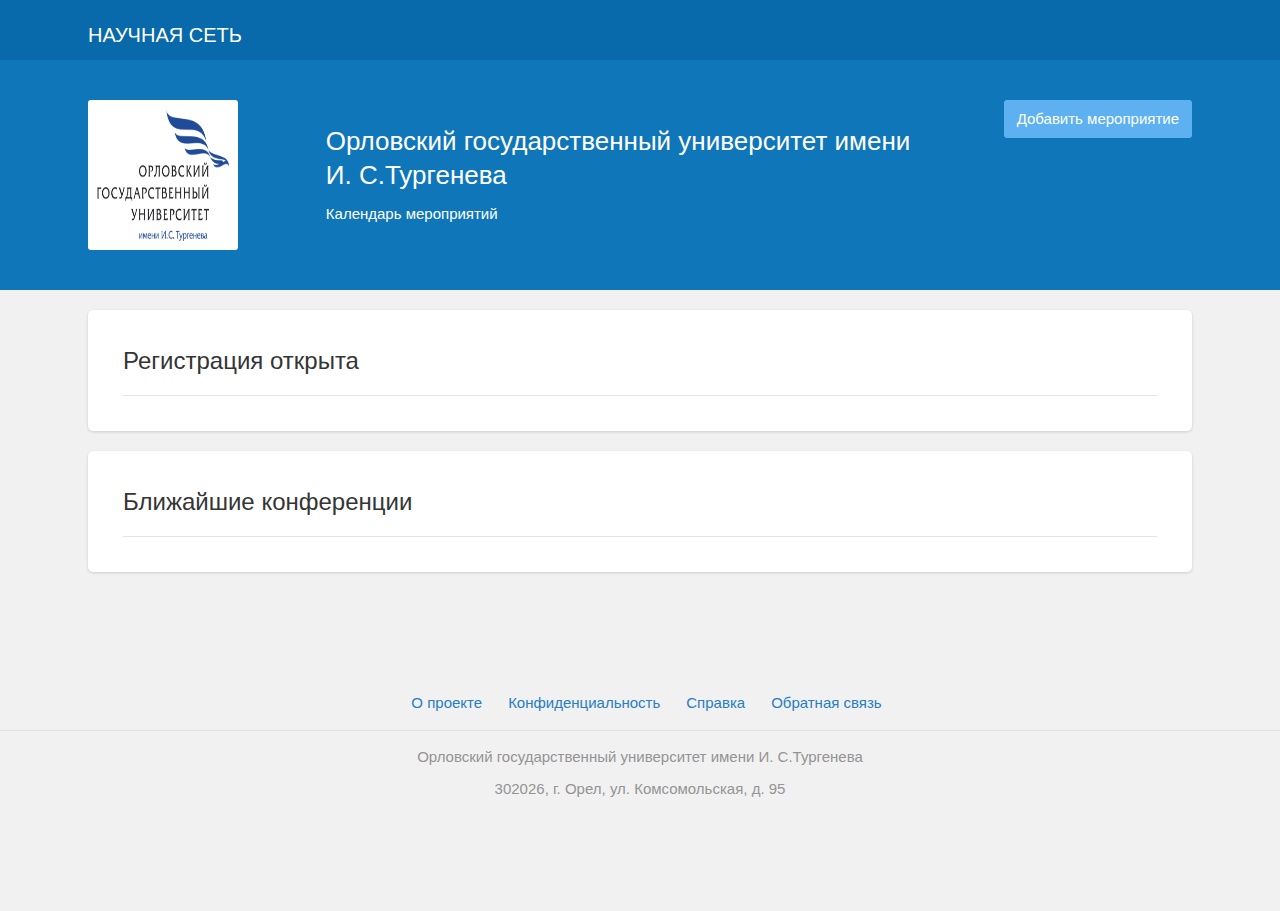
==== commit cf114f4b: "Add files via upload" ====
--- a/index.html
+++ b/index.html
@@ -14,26 +14,27 @@
     <meta property="og:image" content="static/redesign.png" />
     <meta property="og:description" content="Мы, команда «Ломоносова», создаем продукт для ученых и тех, кто только собирается ими стать" />
     <meta property="og:type" content="website"/>
-    <meta property="og:url" content= "rus/index.html" />
+    <meta property="og:url" content= "index.html" />
         <meta name="description" content="Научная сеть мероприятий и форумов для ученых и интеллектуальной молодежи">        <meta name="theme-color" content="#086aaa">
         <meta name="msapplication-navbutton-color" content="#086aaa">
         <meta name="apple-mobile-web-app-status-bar-style" content="#086aaa">
 
         <title>
             Главная -
-                            Санкт-Петербургский государственный университет
+							Орловский государственный университет имени И. С.Тургенева
                     </title>
 
         <link rel="apple-touch-icon" href="static/aapl/AppIcon60x60.png">
         <link rel="apple-touch-icon" sizes="76x76" href="static/aapl/AppIcon76x76.png">
         <link rel="apple-touch-icon" sizes="120x120" href="static/aapl/AppIcon60x60%402x.png">
         <link rel="apple-touch-icon" sizes="152x152" href="static/aapl/AppIcon76x76%402x.png">
-                    <link rel="stylesheet" href="responsive.css" />
+                    <link rel="stylesheet" href="responsive.css"/>
         
                     <script type="text/javascript" src="build/main_layout_head-a359063564.js"></script>
             <script src="js/routing87ba?callback=fos.Router.setData"></script>
             <script type="text/javascript">
                 var svgIconsFilePath = 'layout/layout3/img/svg.html';
+                var currentLocale = 'rus';
                 var currentLocale = 'rus';
             </script>
         
@@ -57,14 +58,14 @@
             <div class="menu__content">
                 <ul class="menu__list">
                                                                 <li class="menu__item">
-                            <a href="rus/event/search.html">
+                            <a href="search.html">	
                                                                     Календарь мероприятий
                                                             </a>
                         </li>
                                     </ul>
                                     <ul class="menu__list">
-                        <li class="menu__item"><a href="rus/register/index.html">Регистрация</a></li>
-                        <li class="menu__item"><a href="rus/login.html">Вход</a></li>
+                        <li class="menu__item"><a href="register/index.html">Регистрация</a></li>
+                        <li class="menu__item"><a href="login.html">Вход</a></li>
                     </ul>
                 
                                                                                 
@@ -75,23 +76,12 @@
                             </div>
         </div>
 
-        <a class="logo" href="rus/index.html">Научная сеть</a>
+        <a class="logo" href="index.html">Научная сеть</a>
 
-                                                
-                                                                                                
-                                    <a class="header__language" href="eng/index.html">Eng</a>
-                                    
-                    <a class="header__calendar" href="rus/event/search.html">
-                                    Календарь мероприятий
-                            </a>
+                                                                                                        
+                                   
         
-                    <div class="user-block nolog_user-block">
-                <div class="user-block__item">
-                    <a class="user-block__link" href="rus/register/index.html">Регистрация</a>
-                </div>
-                <div class="user-block__item">
-                    <a class="user-block__link user-block__link--login" href="rus/login.html">Вход</a>
-                </div>
+                  
             </div>
             </div>
 </header>
@@ -103,23 +93,23 @@
                     <div class="container container--nogutter">
                         <div class="associated__vuz">
                                                                                                                                                         <div class="associated__logo">
-                                    <a href="rus/index.html" class="logo--image">
-                                        <img src="media/cache/domain_logo/file/domain/logo/oid443_380ef2fbfec20c7a2e75327dd02b8254f7c4e752.png" />
+                                    <a href="index.html" class="logo--image">
+                                        <img src="logo.png"/>
                                     </a>
                                 </div>
                                                         <div class="associated__description">
                                 <h1 class="associated__name">
-                                    <a href="rus/index.html">
-                                                                                    Санкт-Петербургский государственный университет
+                                    <a href="index.html">
+                                                                                    Орловский государственный университет имени И. С.Тургенева
                                                                             </a>
                                 </h1>
-                                                                    <a class="associated__page associated__page--sm" href="rus/event/search.html">
+                                                                    <a class="associated__page associated__page--sm" href="search.html">
                                                                                     Календарь мероприятий
                                                                             </a>
                                                             </div>
-                            <a href="rus/login.html" class="btn associated__button">Добавить мероприятие</a>
+                            <a href="login.html" class="btn associated__button">Добавить мероприятие</a>
                         </div>
-                                                    <a class="associated__page associated__page--xs" href="rus/event/search.html">
+                                                    <a class="associated__page associated__page--xs" href="search.html">
                                                                     Календарь мероприятий
                                                             </a>
                                             </div>
@@ -133,944 +123,7 @@
                                     <h2 class="block__title">Регистрация открыта</h2>
                                 </div>
                                 <div class="future-events">
-                                                                                <!-- single event -->
-                                    
-                                    
-    <article class="event-card">
-        <div class="event-card__logo">
-                        <a href="rus/event/8114/index.html">
-                <img src="media/cache/event_logo/file/event/8114/rus_logo_b756d55de7f57385ab9c696ba20496b6c005802d.jpg" alt="Конференция, посвящённая 100-летию со дня рождения Е. Е. Милановского">
-            </a>
-        </div>
-        <div class="event-card__infowrapper" itemscope itemtype="http://schema.org/Event">
-            <div class="event-card__info_future">
-                <header class="event-card__header">
-                    <h2 class="event-card__name event-card__name_future" itemprop="name">
-                        <a class="event-card__link event-card__link_future" href="rus/event/8114/index.html" itemprop="url">
-                            Конференция, посвящённая 100-летию со дня рождения Е. Е. Милановского
-                        </a>
-                    </h2>
-                                            <time itemprop="startDate" datetime="2023-09-21">21 Сентября 2023</time>
-                                    </header>
-                <p class="event-card__about event-card__about_future">
-                    <span class="event-card__place">
-                                                                            <span itemprop="org">МГУ</span>,
-                        
-                                                    <span itemprop="addressCountry">Россия</span>,
-                        
-                                                    <span itemprop="addressLocality">Москва</span>
-                                            </span>
-                                            <span class="event-card__regdate">Регистрация:
-                                                            <time>14 Марта 2023</time>
-                                                    </span>
-                                    </p>
-            </div>
-                            <a href="rus/event/request/8114/form.html" class="event-card__btn btn btn-success">
-                    Подать заявку
-                </a>
-                    </div>
-    </article>
-    <!-- End single event -->
-
-                                                                                <!-- single event -->
-                                    
-                                    
-    <article class="event-card">
-        <div class="event-card__logo">
-                        <a href="rus/event/8206/index.html">
-                <img src="media/cache/event_logo/file/event/8206/rus_logo_a973cc8ff2320ecc31e1501fa5836ae2d9edd4ca.png" alt="Греки России">
-            </a>
-        </div>
-        <div class="event-card__infowrapper" itemscope itemtype="http://schema.org/Event">
-            <div class="event-card__info_future">
-                <header class="event-card__header">
-                    <h2 class="event-card__name event-card__name_future" itemprop="name">
-                        <a class="event-card__link event-card__link_future" href="rus/event/8206/index.html" itemprop="url">
-                            Международная научная конференция «Греки России: язык, история, культура» (к 270-летнему юбилею МГУ имени М.В. Ломоносова)
-                        </a>
-                    </h2>
-                                            <time itemprop="startDate" datetime="2023-06-14">14 </time>
-                        <time itemprop="endDate" datetime="2023-06-16">- 16 Июня</time>
-                                    </header>
-                <p class="event-card__about event-card__about_future">
-                    <span class="event-card__place">
-                                                                            <span itemprop="org">МГУ</span>,
-                        
-                                                    <span itemprop="addressCountry">Россия</span>,
-                        
-                                                    <span itemprop="addressLocality">Москва</span>
-                                            </span>
-                                            <span class="event-card__regdate">Регистрация:
-                                                            <time>4</time>
-                                <time>— 25 Мая</time>
-                                                    </span>
-                                    </p>
-            </div>
-                    </div>
-    </article>
-    <!-- End single event -->
-
-                                                                                <!-- single event -->
-                                    
-                                    
-    <article class="event-card">
-        <div class="event-card__logo">
-                        <a href="rus/event/8038/index.html">
-                <img src="media/cache/event_logo/file/event/8038/rus_logo_542ed183f7753eb85f3d2cd5a44c4b03de7862ac.png" alt="Социальная динамика населения и человеческий потенциал">
-            </a>
-        </div>
-        <div class="event-card__infowrapper" itemscope itemtype="http://schema.org/Event">
-            <div class="event-card__info_future">
-                <header class="event-card__header">
-                    <h2 class="event-card__name event-card__name_future" itemprop="name">
-                        <a class="event-card__link event-card__link_future" href="rus/event/8038/index.html" itemprop="url">
-                            V Международная научно-практическая конференция «Социальная динамика населения и человеческий потенциал»
-                        </a>
-                    </h2>
-                                            <time itemprop="startDate" datetime="2023-06-22">22 </time>
-                        <time itemprop="endDate" datetime="2023-06-23">- 23 Июня</time>
-                                    </header>
-                <p class="event-card__about event-card__about_future">
-                    <span class="event-card__place">
-                                                                            <span itemprop="org">ИСЭПН РАН</span>,
-                        
-                                                    <span itemprop="addressCountry">Россия</span>,
-                        
-                                                    <span itemprop="addressLocality">Москва</span>
-                                            </span>
-                                            <span class="event-card__regdate">Регистрация:
-                                                            <time>7 Марта</time>
-                                <time>— 29 Мая</time>
-                                                    </span>
-                                    </p>
-            </div>
-                    </div>
-    </article>
-    <!-- End single event -->
-
-                                                                                <!-- single event -->
-                                    
-                                    
-    <article class="event-card">
-        <div class="event-card__logo">
-                        <a href="rus/event/8207/index.html">
-                <img src="media/cache/event_logo/file/event/8207/rus_logo_aa2b73cbe84661396e3442e98fd99e7da7c190a5.jpg" alt="МНКМУиС - 2023">
-            </a>
-        </div>
-        <div class="event-card__infowrapper" itemscope itemtype="http://schema.org/Event">
-            <div class="event-card__info_future">
-                <header class="event-card__header">
-                    <h2 class="event-card__name event-card__name_future" itemprop="name">
-                        <a class="event-card__link event-card__link_future" href="rus/event/8207/index.html" itemprop="url">
-                            Международная научная конференция молодых учёных и специалистов, посвящённая 180-летию со дня рождения К.А. Тимирязева
-                        </a>
-                    </h2>
-                                            <time itemprop="startDate" datetime="2023-06-05">5 </time>
-                        <time itemprop="endDate" datetime="2023-06-07">- 7 Июня</time>
-                                    </header>
-                <p class="event-card__about event-card__about_future">
-                    <span class="event-card__place">
-                                                                            <span itemprop="org">РГАУ МСХА  им. К.А. Тимирязева</span>,
-                        
-                                                    <span itemprop="addressCountry">Россия</span>,
-                        
-                                                    <span itemprop="addressLocality">Москва</span>
-                                            </span>
-                                            <span class="event-card__regdate">Регистрация:
-                                                            <time>5 Мая</time>
-                                <time>— 3 Июня</time>
-                                                    </span>
-                                    </p>
-            </div>
-                            <a href="rus/event/request/8207/form.html" class="event-card__btn btn btn-success">
-                    Подать заявку
-                </a>
-                    </div>
-    </article>
-    <!-- End single event -->
-
-                                                                                <!-- single event -->
-                                    
-                                    
-    <article class="event-card">
-        <div class="event-card__logo">
-                        <a href="rus/event/8163/index.html">
-                <img src="media/cache/event_logo/blank/event.png" alt="TELE2023">
-            </a>
-        </div>
-        <div class="event-card__infowrapper" itemscope itemtype="http://schema.org/Event">
-            <div class="event-card__info_future">
-                <header class="event-card__header">
-                    <h2 class="event-card__name event-card__name_future" itemprop="name">
-                        <a class="event-card__link event-card__link_future" href="rus/event/8163/index.html" itemprop="url">
-                            3RD INTERNATIONAL CONFERENCE ON TECHNOLOGY ENHANCED LEARNING IN HIGHER EDUCATION
-                        </a>
-                    </h2>
-                                            <time itemprop="startDate" datetime="2023-06-14">14 </time>
-                        <time itemprop="endDate" datetime="2023-06-16">- 16 Июня</time>
-                                    </header>
-                <p class="event-card__about event-card__about_future">
-                    <span class="event-card__place">
-                                                                            <span itemprop="org">ЛГТУ</span>,
-                        
-                                                    <span itemprop="addressCountry">Russia</span>,
-                        
-                                                    <span itemprop="addressLocality">Lipetsk</span>
-                                            </span>
-                                            <span class="event-card__regdate">Регистрация:
-                                                            <time>7 Апреля</time>
-                                <time>— 5 Июня</time>
-                                                    </span>
-                                    </p>
-            </div>
-                            <a href="rus/event/request/8163/form.html" class="event-card__btn btn btn-success">
-                    Подать заявку
-                </a>
-                    </div>
-    </article>
-    <!-- End single event -->
-
-                                                                                <!-- single event -->
-                                    
-                                    
-    <article class="event-card">
-        <div class="event-card__logo">
-                        <a href="rus/event/8215/index.html">
-                <img src="media/cache/event_logo/file/event/8215/rus_logo_1a7bc4d9acce9ebc3a93e13ecf600bf4e7d290ff.jpg" alt="Управление финансами в инновационной экономике">
-            </a>
-        </div>
-        <div class="event-card__infowrapper" itemscope itemtype="http://schema.org/Event">
-            <div class="event-card__info_future">
-                <header class="event-card__header">
-                    <h2 class="event-card__name event-card__name_future" itemprop="name">
-                        <a class="event-card__link event-card__link_future" href="rus/event/8215/index.html" itemprop="url">
-                            Региональный конкурс на лучшую научно-исследовательскую работу студентов
-                        </a>
-                    </h2>
-                                            <time itemprop="startDate" datetime="2023-06-13">13 </time>
-                        <time itemprop="endDate" datetime="2023-06-20">- 20 Июня</time>
-                                    </header>
-                <p class="event-card__about event-card__about_future">
-                    <span class="event-card__place">
-                                                                            <span itemprop="org">РГУ им. А.Н.Косыгина</span>,
-                        
-                                                    <span itemprop="addressCountry">Россия</span>,
-                        
-                                                    <span itemprop="addressLocality">Москва</span>
-                                            </span>
-                                            <span class="event-card__regdate">Регистрация:
-                                                            <time>15 Мая</time>
-                                <time>— 7 Июня</time>
-                                                    </span>
-                                    </p>
-            </div>
-                            <a href="rus/event/request/8215/form.html" class="event-card__btn btn btn-success">
-                    Подать заявку
-                </a>
-                    </div>
-    </article>
-    <!-- End single event -->
-
-                                                                                <!-- single event -->
-                                    
-                                    
-    <article class="event-card">
-        <div class="event-card__logo">
-                        <a href="rus/event/7948/index.html">
-                <img src="media/cache/event_logo/file/event/7948/rus_logo_6fd1d2750cdbe471127c4198468764a11c3f84e6.png" alt="КМУЧ–2023. Человек, интеллект, познание">
-            </a>
-        </div>
-        <div class="event-card__infowrapper" itemscope itemtype="http://schema.org/Event">
-            <div class="event-card__info_future">
-                <header class="event-card__header">
-                    <h2 class="event-card__name event-card__name_future" itemprop="name">
-                        <a class="event-card__link event-card__link_future" href="rus/event/7948/index.html" itemprop="url">
-                            XXI Международная конференция молодых ученых в области гуманитарных и социальных наук. Человек, интеллект, познание
-                        </a>
-                    </h2>
-                                            <time itemprop="startDate" datetime="2023-10-17">17 </time>
-                        <time itemprop="endDate" datetime="2023-10-19">- 19 Октября</time>
-                                    </header>
-                <p class="event-card__about event-card__about_future">
-                    <span class="event-card__place">
-                                                                            <span itemprop="org">Институт философии Национальной академии наук Беларуси</span>,
-                        
-                                                    <span itemprop="addressCountry">Россия</span>,
-                        
-                                                    <span itemprop="addressLocality">Новосибирск</span>
-                                            </span>
-                                            <span class="event-card__regdate">Регистрация:
-                                                            <time>13 Февраля</time>
-                                <time>— 10 Июня</time>
-                                                    </span>
-                                    </p>
-            </div>
-                            <a href="rus/event/request/7948/form.html" class="event-card__btn btn btn-success">
-                    Подать заявку
-                </a>
-                    </div>
-    </article>
-    <!-- End single event -->
-
-                                                                                <!-- single event -->
-                                    
-                                    
-    <article class="event-card">
-        <div class="event-card__logo">
-                        <a href="rus/event/8035/index.html">
-                <img src="media/cache/event_logo/file/event/8035/rus_logo_1a26f342d46dc1b7f947152265c94122b7f806f1.png" alt="МКПУ-2023">
-            </a>
-        </div>
-        <div class="event-card__infowrapper" itemscope itemtype="http://schema.org/Event">
-            <div class="event-card__info_future">
-                <header class="event-card__header">
-                    <h2 class="event-card__name event-card__name_future" itemprop="name">
-                        <a class="event-card__link event-card__link_future" href="rus/event/8035/index.html" itemprop="url">
-                            XVI-Я ВСЕРОССИЙСКАЯ  МУЛЬТИКОНФЕРЕНЦИЯ  ПО  ПРОБЛЕМАМ  УПРАВЛЕНИЯ
-                        </a>
-                    </h2>
-                                            <time itemprop="startDate" datetime="2023-09-11">11 </time>
-                        <time itemprop="endDate" datetime="2023-09-15">- 15 Сентября</time>
-                                    </header>
-                <p class="event-card__about event-card__about_future">
-                    <span class="event-card__place">
-                                                                            <span itemprop="org">ВолгГТУ</span>,
-                        
-                                                    <span itemprop="addressCountry">Россия</span>,
-                        
-                                                    <span itemprop="addressLocality">Волгоград</span>
-                                            </span>
-                                            <span class="event-card__regdate">Регистрация:
-                                                            <time>3 Марта</time>
-                                <time>— 10 Июня</time>
-                                                    </span>
-                                    </p>
-            </div>
-                            <a href="rus/event/request/8035/form.html" class="event-card__btn btn btn-success">
-                    Подать заявку
-                </a>
-                    </div>
-    </article>
-    <!-- End single event -->
-
-                                                                                <!-- single event -->
-                                    
-                                    
-    <article class="event-card">
-        <div class="event-card__logo">
-                        <a href="rus/event/8189/index.html">
-                <img src="media/cache/event_logo/file/event/8189/rus_logo_4491212ba9d75450ca2a5f82e1e54bf8b8b8a923.png" alt="Инновационное развитие экономики">
-            </a>
-        </div>
-        <div class="event-card__infowrapper" itemscope itemtype="http://schema.org/Event">
-            <div class="event-card__info_future">
-                <header class="event-card__header">
-                    <h2 class="event-card__name event-card__name_future" itemprop="name">
-                        <a class="event-card__link event-card__link_future" href="rus/event/8189/index.html" itemprop="url">
-                            XI Международная научно-практическая конференция «Инновационное развитие экономики: Тенденции и перспективы»
-                        </a>
-                    </h2>
-                                            <time itemprop="startDate" datetime="2023-06-21">21 Июня 2023</time>
-                                    </header>
-                <p class="event-card__about event-card__about_future">
-                    <span class="event-card__place">
-                                                                            <span itemprop="org">ПГТУ</span>,
-                        
-                                                    <span itemprop="addressCountry">Россия</span>,
-                        
-                                                    <span itemprop="addressLocality">Пермь</span>
-                                            </span>
-                                            <span class="event-card__regdate">Регистрация:
-                                                            <time>21 Апреля</time>
-                                <time>— 14 Июня</time>
-                                                    </span>
-                                    </p>
-            </div>
-                            <a href="rus/event/request/8189/form.html" class="event-card__btn btn btn-success">
-                    Подать заявку
-                </a>
-                    </div>
-    </article>
-    <!-- End single event -->
-
-                                                                                <!-- single event -->
-                                    
-                                    
-    <article class="event-card">
-        <div class="event-card__logo">
-                        <a href="rus/event/8150/index.html">
-                <img src="media/cache/event_logo/file/event/8150/rus_logo_0a67ddf0bbc06087bec25aa4c470ec13543a9f34.jpg" alt="Агробиотехнологии">
-            </a>
-        </div>
-        <div class="event-card__infowrapper" itemscope itemtype="http://schema.org/Event">
-            <div class="event-card__info_future">
-                <header class="event-card__header">
-                    <h2 class="event-card__name event-card__name_future" itemprop="name">
-                        <a class="event-card__link event-card__link_future" href="rus/event/8150/index.html" itemprop="url">
-                            Международный форум «Агробиотехнологии: достижения и перспективы развития»
-                        </a>
-                    </h2>
-                                            <time itemprop="startDate" datetime="2023-08-28">28 </time>
-                        <time itemprop="endDate" datetime="2023-08-31">- 31 Августа</time>
-                                    </header>
-                <p class="event-card__about event-card__about_future">
-                    <span class="event-card__place">
-                                                                            <span itemprop="org">МГУ</span>,
-                        
-                                                    <span itemprop="addressCountry">Россия</span>,
-                        
-                                                    <span itemprop="addressLocality">Москва</span>
-                                            </span>
-                                            <span class="event-card__regdate">Регистрация:
-                                                            <time>15 Апреля</time>
-                                <time>— 1 Июля</time>
-                                                    </span>
-                                    </p>
-            </div>
-                            <a href="rus/event/request/8150/form.html" class="event-card__btn btn btn-success">
-                    Подать заявку
-                </a>
-                    </div>
-    </article>
-    <!-- End single event -->
-
-                                                                                <!-- single event -->
-                                    
-                                    
-    <article class="event-card">
-        <div class="event-card__logo">
-                        <a href="rus/event/8032/index.html">
-                <img src="media/cache/event_logo/file/event/8032/rus_logo_0e17d65f164553c64db1617102b7adfc702c9365.jpg" alt="Агрохимическая наука - синтез академических знаний и практического опыта">
-            </a>
-        </div>
-        <div class="event-card__infowrapper" itemscope itemtype="http://schema.org/Event">
-            <div class="event-card__info_future">
-                <header class="event-card__header">
-                    <h2 class="event-card__name event-card__name_future" itemprop="name">
-                        <a class="event-card__link event-card__link_future" href="rus/event/8032/index.html" itemprop="url">
-                            Всероссийская научная конференция «Агрохимическая наука - синтез академических знаний и практического опыта», посвященная 160-летию кафедры агрохимии и биохимии растений 12-13 сентября 2023 г.
-                        </a>
-                    </h2>
-                                            <time itemprop="startDate" datetime="2023-09-12">12 </time>
-                        <time itemprop="endDate" datetime="2023-09-13">- 13 Сентября</time>
-                                    </header>
-                <p class="event-card__about event-card__about_future">
-                    <span class="event-card__place">
-                                                                            <span itemprop="org">МГУ</span>,
-                        
-                                                    <span itemprop="addressCountry">Россия</span>,
-                        
-                                                    <span itemprop="addressLocality">Москва</span>
-                                            </span>
-                                            <span class="event-card__regdate">Регистрация:
-                                                            <time>15 Марта</time>
-                                <time>— 31 Июля</time>
-                                                    </span>
-                                    </p>
-            </div>
-                            <a href="rus/event/request/8032/form.html" class="event-card__btn btn btn-success">
-                    Подать заявку
-                </a>
-                    </div>
-    </article>
-    <!-- End single event -->
-
-                                                                                <!-- single event -->
-                                    
-                                    
-    <article class="event-card">
-        <div class="event-card__logo">
-                        <a href="rus/event/8060/index.html">
-                <img src="media/cache/event_logo/blank/event.png" alt="ИИМ 2023">
-            </a>
-        </div>
-        <div class="event-card__infowrapper" itemscope itemtype="http://schema.org/Event">
-            <div class="event-card__info_future">
-                <header class="event-card__header">
-                    <h2 class="event-card__name event-card__name_future" itemprop="name">
-                        <a class="event-card__link event-card__link_future" href="rus/event/8060/index.html" itemprop="url">
-                            Всероссийская научно-практическая конференция молодых ученых «Инновационные идеи в машиностроении»
-                        </a>
-                    </h2>
-                                            <time itemprop="startDate" datetime="2023-11-27">27 </time>
-                        <time itemprop="endDate" datetime="2023-11-30">- 30 Ноября</time>
-                                    </header>
-                <p class="event-card__about event-card__about_future">
-                    <span class="event-card__place">
-                                                                            <span itemprop="org">СПбПУ</span>,
-                        
-                                                    <span itemprop="addressCountry">Россия</span>,
-                        
-                                                    <span itemprop="addressLocality">Санкт-Петербург</span>
-                                            </span>
-                                            <span class="event-card__regdate">Регистрация:
-                                                            <time>4 Апреля</time>
-                                <time>— 31 Июля</time>
-                                                    </span>
-                                    </p>
-            </div>
-                            <a href="rus/event/request/8060/form.html" class="event-card__btn btn btn-success">
-                    Подать заявку
-                </a>
-                    </div>
-    </article>
-    <!-- End single event -->
-
-                                                                                <!-- single event -->
-                                    
-                                    
-    <article class="event-card">
-        <div class="event-card__logo">
-                        <a href="rus/event/8196/index.html">
-                <img src="media/cache/event_logo/file/event/8196/rus_logo_a20620546005a165676b6c7c62627c499923bffd.jpg" alt="VII Всероссийская школа молодых океанологов МГИ">
-            </a>
-        </div>
-        <div class="event-card__infowrapper" itemscope itemtype="http://schema.org/Event">
-            <div class="event-card__info_future">
-                <header class="event-card__header">
-                    <h2 class="event-card__name event-card__name_future" itemprop="name">
-                        <a class="event-card__link event-card__link_future" href="rus/event/8196/index.html" itemprop="url">
-                            VII Всероссийская школа молодых океанологов «Методы и средства исследования процессов в морской среде»
-                        </a>
-                    </h2>
-                                            <time itemprop="startDate" datetime="2023-10-02">2 </time>
-                        <time itemprop="endDate" datetime="2023-10-06">- 6 Октября</time>
-                                    </header>
-                <p class="event-card__about event-card__about_future">
-                    <span class="event-card__place">
-                                                                            <span itemprop="org">ФГБУН МГИ РАН</span>,
-                        
-                                                    <span itemprop="addressCountry">Россия</span>,
-                        
-                                                    <span itemprop="addressLocality">Севастополь</span>
-                                            </span>
-                                            <span class="event-card__regdate">Регистрация:
-                                                            <time>30 Апреля</time>
-                                <time>— 27 Августа</time>
-                                                    </span>
-                                    </p>
-            </div>
-                            <a href="rus/event/request/8196/form.html" class="event-card__btn btn btn-success">
-                    Подать заявку
-                </a>
-                    </div>
-    </article>
-    <!-- End single event -->
-
-                                                                                <!-- single event -->
-                                    
-                                    
-    <article class="event-card">
-        <div class="event-card__logo">
-                        <a href="rus/event/7482/index.html">
-                <img src="media/cache/event_logo/blank/event.png" alt="Солнечный образ">
-            </a>
-        </div>
-        <div class="event-card__infowrapper" itemscope itemtype="http://schema.org/Event">
-            <div class="event-card__info_future">
-                <header class="event-card__header">
-                    <h2 class="event-card__name event-card__name_future" itemprop="name">
-                        <a class="event-card__link event-card__link_future" href="rus/event/7482/index.html" itemprop="url">
-                            III Международный конкурс «Солнечный образ»
-                        </a>
-                    </h2>
-                                            <time itemprop="startDate" datetime="2022-09-27">27  Сентября</time>
-                        <time itemprop="endDate" datetime="2023-08-31">- 31 Августа</time>
-                                    </header>
-                <p class="event-card__about event-card__about_future">
-                    <span class="event-card__place">
-                                                                            <span itemprop="org">РГУ им. А.Н.Косыгина</span>,
-                        
-                                                    <span itemprop="addressCountry">Россия</span>,
-                        
-                                                    <span itemprop="addressLocality">Москва</span>
-                                            </span>
-                                            <span class="event-card__regdate">Регистрация:
-                                                            <time>21 Апреля</time>
-                                <time>— 31 Августа</time>
-                                                    </span>
-                                    </p>
-            </div>
-                            <a href="rus/event/request/7482/form.html" class="event-card__btn btn btn-success">
-                    Подать заявку
-                </a>
-                    </div>
-    </article>
-    <!-- End single event -->
-
-                                                                                <!-- single event -->
-                                    
-                                    
-    <article class="event-card">
-        <div class="event-card__logo">
-                        <a href="rus/event/8201/index.html">
-                <img src="media/cache/event_logo/file/event/8201/rus_logo_0ee7286e3452467662c3157c394895b36d794627.jpg" alt="CIT&amp;DS 2023">
-            </a>
-        </div>
-        <div class="event-card__infowrapper" itemscope itemtype="http://schema.org/Event">
-            <div class="event-card__info_future">
-                <header class="event-card__header">
-                    <h2 class="event-card__name event-card__name_future" itemprop="name">
-                        <a class="event-card__link event-card__link_future" href="rus/event/8201/index.html" itemprop="url">
-                            Creativity in intelligent technologies &amp; data science 2023 5-я международная научная конференция «Инженерное творчество, интеллектуальные технологии и обработка данных»
-                        </a>
-                    </h2>
-                                            <time itemprop="startDate" datetime="2023-09-11">11 </time>
-                        <time itemprop="endDate" datetime="2023-09-15">- 15 Сентября</time>
-                                    </header>
-                <p class="event-card__about event-card__about_future">
-                    <span class="event-card__place">
-                                                                            <span itemprop="org">ИПУ РАН</span>,
-                        
-                                                    <span itemprop="addressCountry">Россия</span>,
-                        
-                                                    <span itemprop="addressLocality">Волгоград</span>
-                                            </span>
-                                            <span class="event-card__regdate">Регистрация:
-                                                            <time>1 Мая</time>
-                                <time>— 10 Сентября</time>
-                                                    </span>
-                                    </p>
-            </div>
-                            <a href="rus/event/request/8201/form.html" class="event-card__btn btn btn-success">
-                    Подать заявку
-                </a>
-                    </div>
-    </article>
-    <!-- End single event -->
-
-                                                                                <!-- single event -->
-                                    
-                                    
-    <article class="event-card">
-        <div class="event-card__logo">
-                        <a href="rus/event/8016/index.html">
-                <img src="media/cache/event_logo/file/event/8016/rus_logo_14627af773530565ef0601ef9a6be265e8a17d59.jpg" alt="VIII Международной научно-практической конференции «Инновационная экономика и менеджмент: методы и технологии»">
-            </a>
-        </div>
-        <div class="event-card__infowrapper" itemscope itemtype="http://schema.org/Event">
-            <div class="event-card__info_future">
-                <header class="event-card__header">
-                    <h2 class="event-card__name event-card__name_future" itemprop="name">
-                        <a class="event-card__link event-card__link_future" href="rus/event/8016/index.html" itemprop="url">
-                            VIII Международной научно-практической конференции «Инновационная экономика и менеджмент: методы и технологии»
-                        </a>
-                    </h2>
-                                            <time itemprop="startDate" datetime="2023-09-28">28 </time>
-                        <time itemprop="endDate" datetime="2023-09-29">- 29 Сентября</time>
-                                    </header>
-                <p class="event-card__about event-card__about_future">
-                    <span class="event-card__place">
-                                                                            <span itemprop="org">МГУ</span>,
-                        
-                                                    <span itemprop="addressCountry">Россия</span>,
-                        
-                                                    <span itemprop="addressLocality">Москва</span>
-                                            </span>
-                                            <span class="event-card__regdate">Регистрация:
-                                                            <time>10 Марта</time>
-                                <time>— 15 Сентября</time>
-                                                    </span>
-                                    </p>
-            </div>
-                            <a href="rus/event/request/8016/form.html" class="event-card__btn btn btn-success">
-                    Подать заявку
-                </a>
-                    </div>
-    </article>
-    <!-- End single event -->
-
-                                                                                <!-- single event -->
-                                    
-                                    
-    <article class="event-card">
-        <div class="event-card__logo">
-                        <a href="rus/event/8165/index.html">
-                <img src="media/cache/event_logo/file/event/8165/rus_logo_5522e94bda369e25adb171a0997067f5a19862f4.jpg" alt="Органические радикалы и органическая электрохимия (2023)">
-            </a>
-        </div>
-        <div class="event-card__infowrapper" itemscope itemtype="http://schema.org/Event">
-            <div class="event-card__info_future">
-                <header class="event-card__header">
-                    <h2 class="event-card__name event-card__name_future" itemprop="name">
-                        <a class="event-card__link event-card__link_future" href="rus/event/8165/index.html" itemprop="url">
-                            Всероссийская конференция им. академика В.И. Овчаренко «Органические радикалы и органическая электрохимия: фундаментальные и прикладные аспекты» (2023)
-                        </a>
-                    </h2>
-                                            <time itemprop="startDate" datetime="2023-11-13">13 </time>
-                        <time itemprop="endDate" datetime="2023-11-15">- 15 Ноября</time>
-                                    </header>
-                <p class="event-card__about event-card__about_future">
-                    <span class="event-card__place">
-                                                                            <span itemprop="org">ИОХ РАН</span>,
-                        
-                                                    <span itemprop="addressCountry">Россия</span>,
-                        
-                                                    <span itemprop="addressLocality">Москва</span>
-                                            </span>
-                                            <span class="event-card__regdate">Регистрация:
-                                                            <time>1 Мая</time>
-                                <time>— 15 Сентября</time>
-                                                    </span>
-                                    </p>
-            </div>
-                            <a href="rus/event/request/8165/form.html" class="event-card__btn btn btn-success">
-                    Подать заявку
-                </a>
-                    </div>
-    </article>
-    <!-- End single event -->
-
-                                                                                <!-- single event -->
-                                    
-                                    
-    <article class="event-card">
-        <div class="event-card__logo">
-                        <a href="rus/event/8230/index.html">
-                <img src="media/cache/event_logo/file/event/8230/rus_logo_fd2d135103e01d80a4bcebe5b29f1d279df72369.jpg" alt="МНСК «А. И. Чупров»">
-            </a>
-        </div>
-        <div class="event-card__infowrapper" itemscope itemtype="http://schema.org/Event">
-            <div class="event-card__info_future">
-                <header class="event-card__header">
-                    <h2 class="event-card__name event-card__name_future" itemprop="name">
-                        <a class="event-card__link event-card__link_future" href="rus/event/8230/index.html" itemprop="url">
-                            Межрегиональная научная студенческая конференция «А. И. Чупров: эпоха, современники, ученики»
-                        </a>
-                    </h2>
-                                            <time itemprop="startDate" datetime="2023-11-22">22 Ноября 2023</time>
-                                    </header>
-                <p class="event-card__about event-card__about_future">
-                    <span class="event-card__place">
-                                                                            <span itemprop="org">МГУ</span>,
-                        
-                                                    <span itemprop="addressCountry">Россия</span>,
-                        
-                                                    <span itemprop="addressLocality">Москва</span>
-                                            </span>
-                                            <span class="event-card__regdate">Регистрация:
-                                                            <time>1 Июня</time>
-                                <time>— 1 Ноября</time>
-                                                    </span>
-                                    </p>
-            </div>
-                            <a href="rus/event/request/8230/form.html" class="event-card__btn btn btn-success">
-                    Подать заявку
-                </a>
-                    </div>
-    </article>
-    <!-- End single event -->
-
-                                                                                <!-- single event -->
-                                    
-                                    
-    <article class="event-card">
-        <div class="event-card__logo">
-                        <a href="rus/event/7643/index.html">
-                <img src="media/cache/event_logo/file/event/7643/rus_logo_7bbaaf88847f845bab265ed7db093bd80ec75a63.jpg" alt="Личные волонтёрские книжки в МГУ имени М.В. Ломоносова">
-            </a>
-        </div>
-        <div class="event-card__infowrapper" itemscope itemtype="http://schema.org/Event">
-            <div class="event-card__info_future">
-                <header class="event-card__header">
-                    <h2 class="event-card__name event-card__name_future" itemprop="name">
-                        <a class="event-card__link event-card__link_future" href="rus/event/7643/index.html" itemprop="url">
-                            Заявка на получение ЛКВ в Московском университете
-                        </a>
-                    </h2>
-                                            <time itemprop="startDate" datetime="2022-09-15">15  Сентября</time>
-                        <time itemprop="endDate" datetime="2025-02-01">- 1 Февраля</time>
-                                    </header>
-                <p class="event-card__about event-card__about_future">
-                    <span class="event-card__place">
-                                                                            <span itemprop="org">Студсоюз МГУ</span>,
-                        
-                                                    <span itemprop="addressCountry">Россия</span>,
-                        
-                                                    <span itemprop="addressLocality">Москва</span>
-                                            </span>
-                                            <span class="event-card__regdate">Регистрация:
-                                                            <time>14 Сентября</time>
-                                <time>— 1 Января</time>
-                                                    </span>
-                                    </p>
-            </div>
-                            <a href="rus/event/request/7643/form.html" class="event-card__btn btn btn-success">
-                    Подать заявку
-                </a>
-                    </div>
-    </article>
-    <!-- End single event -->
-
-                                                                                <!-- single event -->
-                                    
-                                    
-    <article class="event-card">
-        <div class="event-card__logo">
-                        <a href="rus/event/7456/index.html">
-                <img src="media/cache/event_logo/blank/event.png" alt="Образ, знак, символ - IV">
-            </a>
-        </div>
-        <div class="event-card__infowrapper" itemscope itemtype="http://schema.org/Event">
-            <div class="event-card__info_future">
-                <header class="event-card__header">
-                    <h2 class="event-card__name event-card__name_future" itemprop="name">
-                        <a class="event-card__link event-card__link_future" href="rus/event/7456/index.html" itemprop="url">
-                            IV Международная конференция «Образ, знак, символ»
-                        </a>
-                    </h2>
-                                            <time itemprop="startDate" datetime="2024-02-19">19 </time>
-                        <time itemprop="endDate" datetime="2024-02-21">- 21 Февраля</time>
-                                    </header>
-                <p class="event-card__about event-card__about_future">
-                    <span class="event-card__place">
-                                                                            <span itemprop="org">РГУ им. А.Н.Косыгина</span>,
-                        
-                                                    <span itemprop="addressCountry">Россия</span>,
-                        
-                                                    <span itemprop="addressLocality">Москва</span>
-                                            </span>
-                                            <span class="event-card__regdate">Регистрация:
-                                                            <time>8 Апреля</time>
-                                <time>— 25 Января</time>
-                                                    </span>
-                                    </p>
-            </div>
-                            <a href="rus/event/request/7456/form.html" class="event-card__btn btn btn-success">
-                    Подать заявку
-                </a>
-                    </div>
-    </article>
-    <!-- End single event -->
-
-                                                                        <script type="application/ld+json">
-                                        {
-                                          "@context": "http://schema.org",
-                                          "@type": "ItemList",
-                                          "itemListElement": [
-                                                                                                {
-        "@type": "ListItem",
-        "position": "1",
-        "url": "http://conf.spbu.ru/rus/event/8114/"
-    }
-
-                                                                                                {
-        "@type": "ListItem",
-        "position": "2",
-        "url": "http://conf.spbu.ru/rus/event/8206/"
-    }
-
-                                                                                                {
-        "@type": "ListItem",
-        "position": "3",
-        "url": "http://conf.spbu.ru/rus/event/8038/"
-    }
-
-                                                                                                {
-        "@type": "ListItem",
-        "position": "4",
-        "url": "http://conf.spbu.ru/rus/event/8207/"
-    }
-
-                                                                                                {
-        "@type": "ListItem",
-        "position": "5",
-        "url": "http://conf.spbu.ru/rus/event/8163/"
-    }
-
-                                                                                                {
-        "@type": "ListItem",
-        "position": "6",
-        "url": "http://conf.spbu.ru/rus/event/8215/"
-    }
-
-                                                                                                {
-        "@type": "ListItem",
-        "position": "7",
-        "url": "http://conf.spbu.ru/rus/event/7948/"
-    }
-
-                                                                                                {
-        "@type": "ListItem",
-        "position": "8",
-        "url": "http://conf.spbu.ru/rus/event/8035/"
-    }
-
-                                                                                                {
-        "@type": "ListItem",
-        "position": "9",
-        "url": "http://conf.spbu.ru/rus/event/8189/"
-    }
-
-                                                                                                {
-        "@type": "ListItem",
-        "position": "10",
-        "url": "http://conf.spbu.ru/rus/event/8150/"
-    }
-
-                                                                                                {
-        "@type": "ListItem",
-        "position": "11",
-        "url": "http://conf.spbu.ru/rus/event/8032/"
-    }
-
-                                                                                                {
-        "@type": "ListItem",
-        "position": "12",
-        "url": "http://conf.spbu.ru/rus/event/8060/"
-    }
-
-                                                                                                {
-        "@type": "ListItem",
-        "position": "13",
-        "url": "http://conf.spbu.ru/rus/event/8196/"
-    }
-
-                                                                                                {
-        "@type": "ListItem",
-        "position": "14",
-        "url": "http://conf.spbu.ru/rus/event/7482/"
-    }
-
-                                                                                                {
-        "@type": "ListItem",
-        "position": "15",
-        "url": "http://conf.spbu.ru/rus/event/8201/"
-    }
-
-                                                                                                {
-        "@type": "ListItem",
-        "position": "16",
-        "url": "http://conf.spbu.ru/rus/event/8016/"
-    }
-
-                                                                                                {
-        "@type": "ListItem",
-        "position": "17",
-        "url": "http://conf.spbu.ru/rus/event/8165/"
-    }
-
-                                                                                                {
-        "@type": "ListItem",
-        "position": "18",
-        "url": "http://conf.spbu.ru/rus/event/8230/"
-    }
-
-                                                                                                {
-        "@type": "ListItem",
-        "position": "19",
-        "url": "http://conf.spbu.ru/rus/event/7643/"
-    }
-
-                                                                                                {
-        "@type": "ListItem",
-        "position": "20",
-        "url": "http://conf.spbu.ru/rus/event/7456/"
-    }
-
-                                                                                      ]
-                                        }
-                                    </script>
+                                    <script type="text/javascript" src="request.js"></script>
                                 </div>
                             </div>
                         </article>
@@ -1081,84 +134,11 @@
                                     <h2 class="block__title">Ближайшие конференции</h2>
                                 </div>
                                 <div class="future-events">
-                                                                                <!-- single event -->
+                                                                         
                                     
-                                    
-    <article class="event-card">
-        <div class="event-card__logo">
-                        <a href="rus/event/4162/index.html">
-                <img src="media/cache/event_logo/file/event/4162/rus_logo_9f4ca6821b9e23291ca975ac6fa8a7224198393d.jpg" alt="Кристальное дерево знаний">
-            </a>
-        </div>
-        <div class="event-card__infowrapper" itemscope itemtype="http://schema.org/Event">
-            <div class="event-card__info_future">
-                <header class="event-card__header">
-                    <h2 class="event-card__name event-card__name_future" itemprop="name">
-                        <a class="event-card__link event-card__link_future" href="rus/event/4162/index.html" itemprop="url">
-                            Всероссийский конкурс - Олимпиада &quot;Кристальное дерево знаний 2023&quot;
-                        </a>
-                    </h2>
-                                            <time itemprop="startDate" datetime="2017-02-16">16  Февраля</time>
-                        <time itemprop="endDate" datetime="2023-12-10">- 10 Декабря</time>
-                                    </header>
-                <p class="event-card__about event-card__about_future">
-                    <span class="event-card__place">
-                                                                            <span itemprop="org">МГУ</span>,
+
+                             
                         
-                                                    <span itemprop="addressCountry">Россия</span>,
-                        
-                                                    <span itemprop="addressLocality">Москва</span>
-                                            </span>
-                                            <span class="event-card__regdate">Регистрация:
-                                                            <time>16 Февраля</time>
-                                <time>— 9 Декабря</time>
-                                                    </span>
-                                    </p>
-            </div>
-                    </div>
-    </article>
-    <!-- End single event -->
-
-                                                                                <!-- single event -->
-                                    
-                                    
-    <article class="event-card">
-        <div class="event-card__logo">
-                        <a href="rus/event/6576/index.html">
-                <img src="media/cache/event_logo/file/event/6576/rus_logo_43f49699d85ea7a14f4b3d2abfee050667b47893.jpg" alt="Подтверждение волонтерской деятельности">
-            </a>
-        </div>
-        <div class="event-card__infowrapper" itemscope itemtype="http://schema.org/Event">
-            <div class="event-card__info_future">
-                <header class="event-card__header">
-                    <h2 class="event-card__name event-card__name_future" itemprop="name">
-                        <a class="event-card__link event-card__link_future" href="rus/event/6576/index.html" itemprop="url">
-                            Подтверждение волонтерской деятельности
-                        </a>
-                    </h2>
-                                            <time itemprop="startDate" datetime="2021-01-11">11 </time>
-                        <time itemprop="endDate" datetime="2025-01-01">- 1 Января</time>
-                                    </header>
-                <p class="event-card__about event-card__about_future">
-                    <span class="event-card__place">
-                                                                            <span itemprop="org">Студсоюз МГУ</span>,
-                        
-                                                    <span itemprop="addressCountry">Россия</span>,
-                        
-                                                    <span itemprop="addressLocality">Москва</span>
-                                            </span>
-                                            <span class="event-card__regdate">Регистрация:
-                                                            <time>11</time>
-                                <time>— 1 Января</time>
-                                                    </span>
-                                    </p>
-            </div>
-                            <a href="rus/event/request/6576/form.html" class="event-card__btn btn btn-success">
-                    Подать заявку
-                </a>
-                    </div>
-    </article>
-    <!-- End single event -->
 
                                                                     </div>
                             </div>
@@ -1168,20 +148,19 @@
             </div>
         </div>
                                                     </main>
-            <!-- End content-->
+        
         </div>
-        <!-- End l-page-->
 
         <footer class="footer-v2">
                         <div class="footer-v2__links">
-                <a href="rus/promo.html">О проекте</a>
-                <a href="rus/policy.html">Конфиденциальность</a>
-                <a href="rus/doc/current/index.html" target="_blank">Cправка</a>
-                <a href="rus/feedback/index.html">Обратная связь</a>
+                <a href="promo.html">О проекте</a>
+                <a href="policy.html">Конфиденциальность</a>
+                <a href="reference.html" target="_blank">Cправка</a>
+                <a href="feedback.html">Обратная связь</a>
             </div>
             <p class="footer-v2__text"></p>
-                            <p class="footer-v2__text">Санкт-Петербургский государственный университет</p>
-                                        <p class="footer-v2__text">199034, г.Санкт-Петербург, Университетская наб., д.7-9</p>
+                            <p class="footer-v2__text">Орловский государственный университет имени И. С.Тургенева</p>
+                                        <p class="footer-v2__text">302026, г. Орел, ул. Комсомольская, д. 95</p>
                                     </footer>
 
         <!-- End l-page-->
@@ -1196,33 +175,9 @@
                 });
             </script>
             </body>
-                    <!-- Yandex.Metrika counter -->
-    <script type="text/javascript">
-        (function(w, c) {
-            (w[c] = w[c] || []).push(function() {
-                try {
-                    w.yaCounter283554 = new Ya.Metrika({id:283554,
-                        clickmap:true,
-                        trackLinks:true,
-                        trackHash:true, webvisor:true});
-                }
-                catch(e) { }
-            });
-        })(window, "yandex_metrika_callbacks");
-    </script>
-    <script src="../mc.yandex.ru/metrika/watch.js" type="text/javascript" defer="defer"></script>
-    <noscript><div><img src="http://mc.yandex.ru/watch/283554" style="position:absolute; left:-9999px;" alt="" /></div></noscript>
-    <!-- /Yandex.Metrika counter -->
-    <!-- Global site tag (gtag.js) - Google Analytics -->
-    <script async src="https://www.googletagmanager.com/gtag/js?id=UA-69654754-1"></script>
-    <script>
-        window.dataLayer = window.dataLayer || [];
-        function gtag(){dataLayer.push(arguments);}
-        gtag('js', new Date());
 
-        gtag('config', 'UA-69654754-1');
-    </script>
-    <!-- /Global site tag (gtag.js) - Google Analytics -->
+
+   
+  
     
-<!-- Mirrored from conf.spbu.ru/ by HTTrack Website Copier/3.x [XR&CO'2014], Fri, 02 Jun 2023 14:50:49 GMT -->
 </html>--- a/responsive.css
+++ b/responsive.css
@@ -22988,19 +22988,19 @@
   justify-content: space-between;
 }
 .associated__logo {
-  min-width: 130px;
-  width: 130px;
-  height: 130px;
-  margin-right: 30px;
+  min-width: 150px;
+  width: 150px;
+  height: 150px;
+  margin-right: 10px;
   border-radius: 3px;
-  padding: 15px;
+  padding: 9px;  
   background-color: #fff;
 }
 .associated__logo img {
   width: 100%;
   height: 100%;
-  -o-object-fit: cover;
-  object-fit: cover;
+  -o-object-fit: fill;
+  object-fit: fill;
 }
 .associated__flex--wrapper {
   display: -webkit-box;
